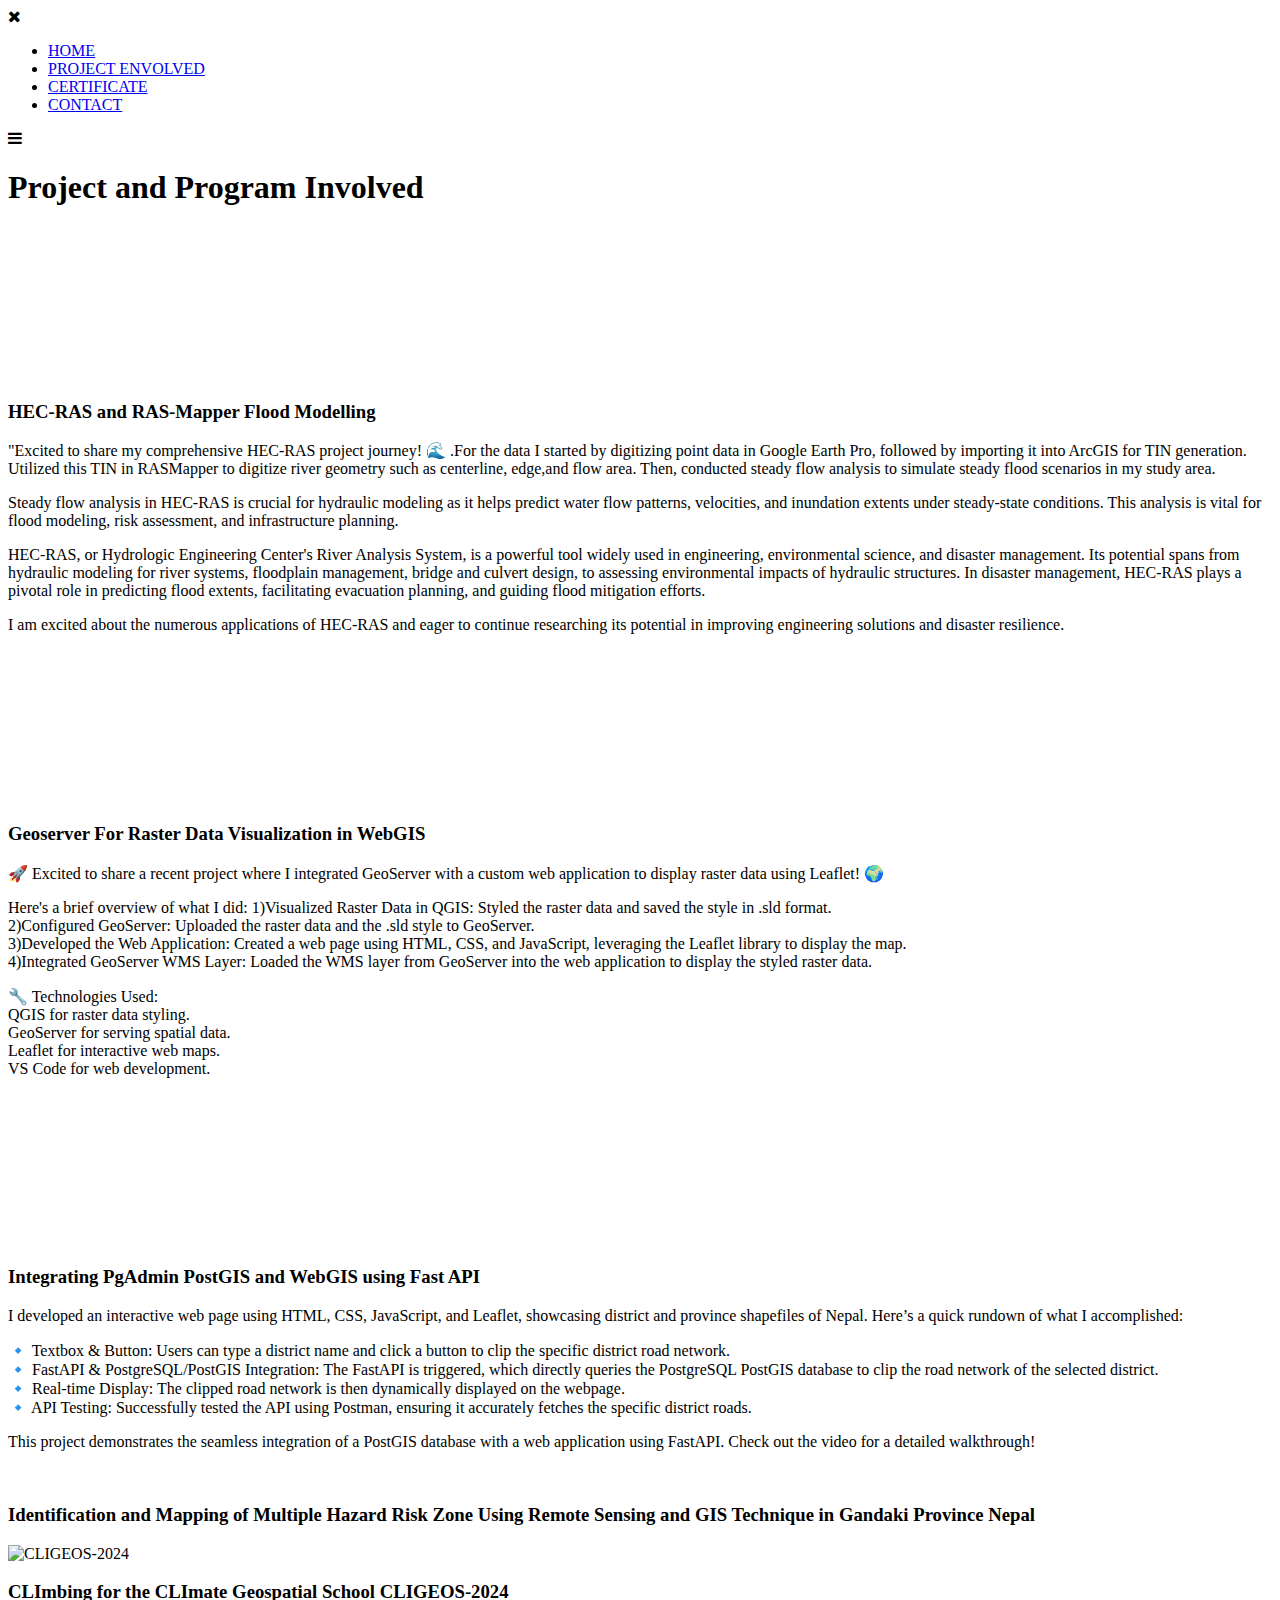
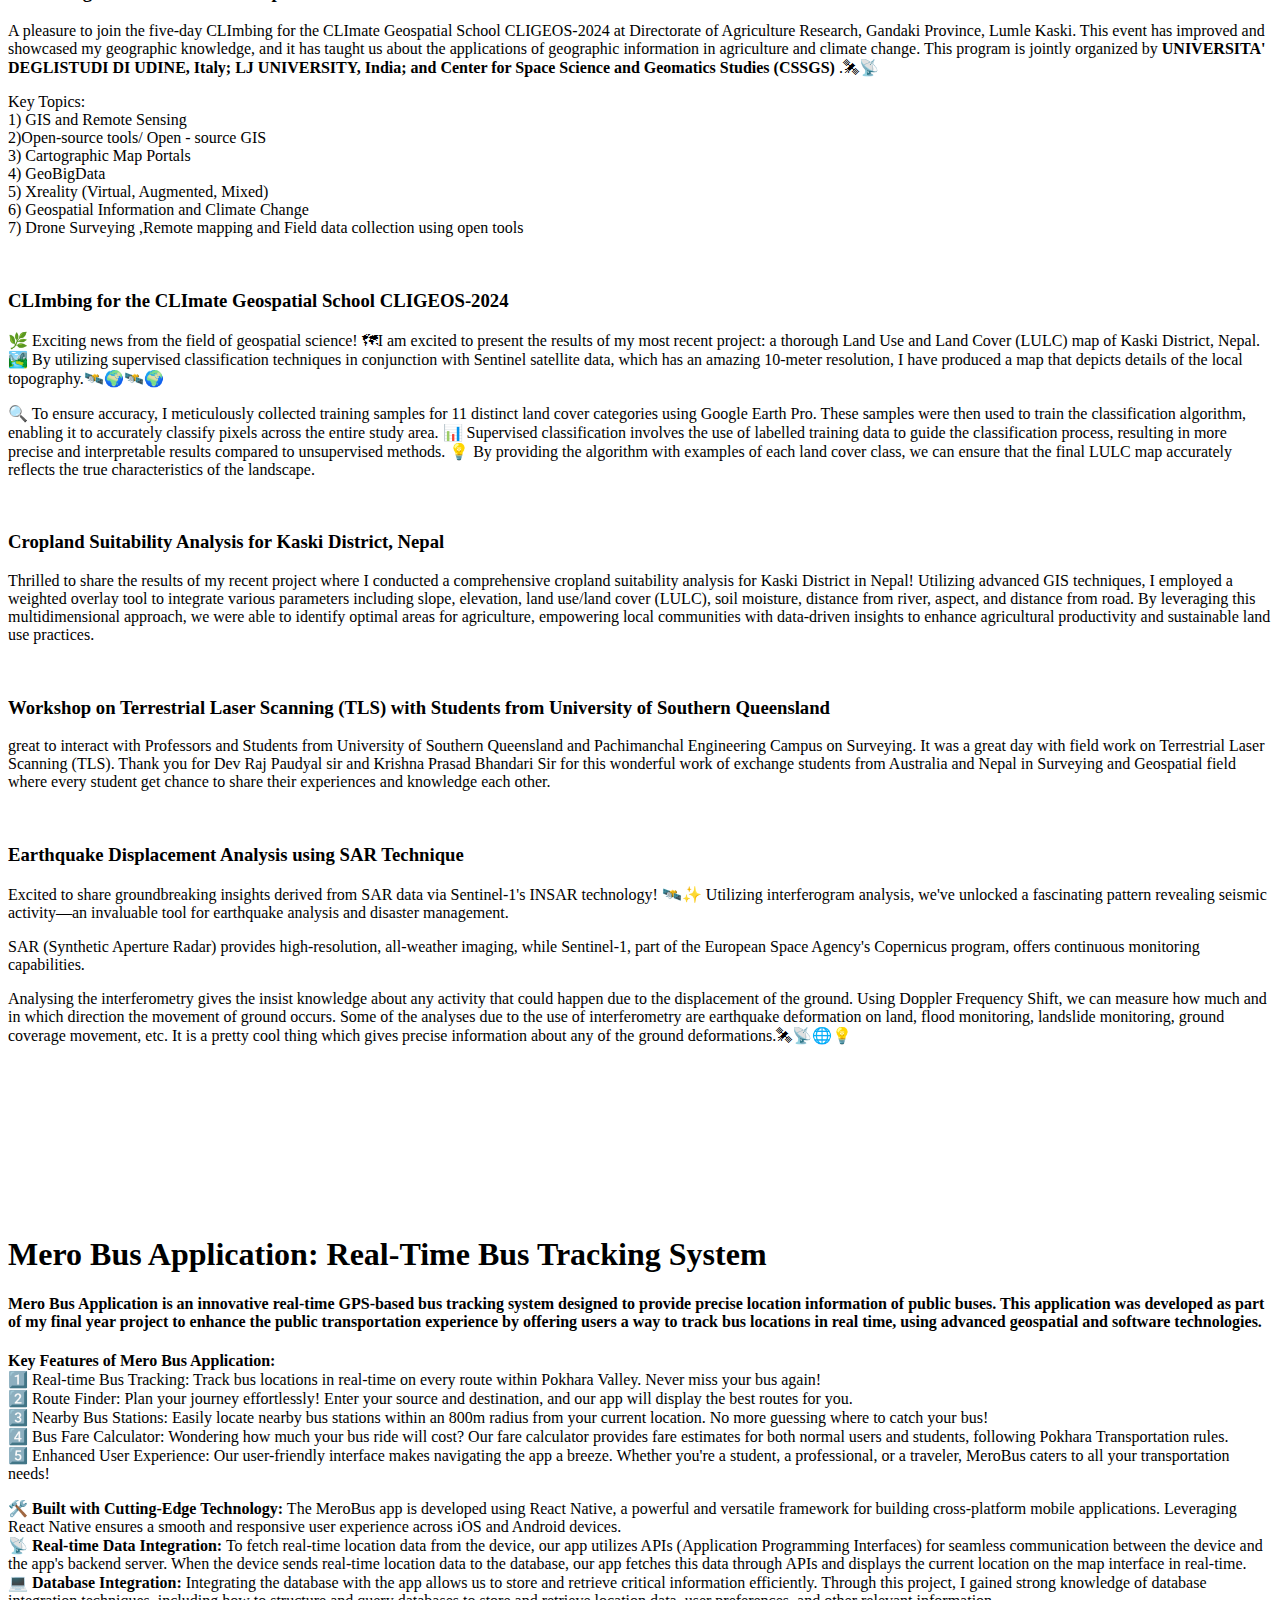
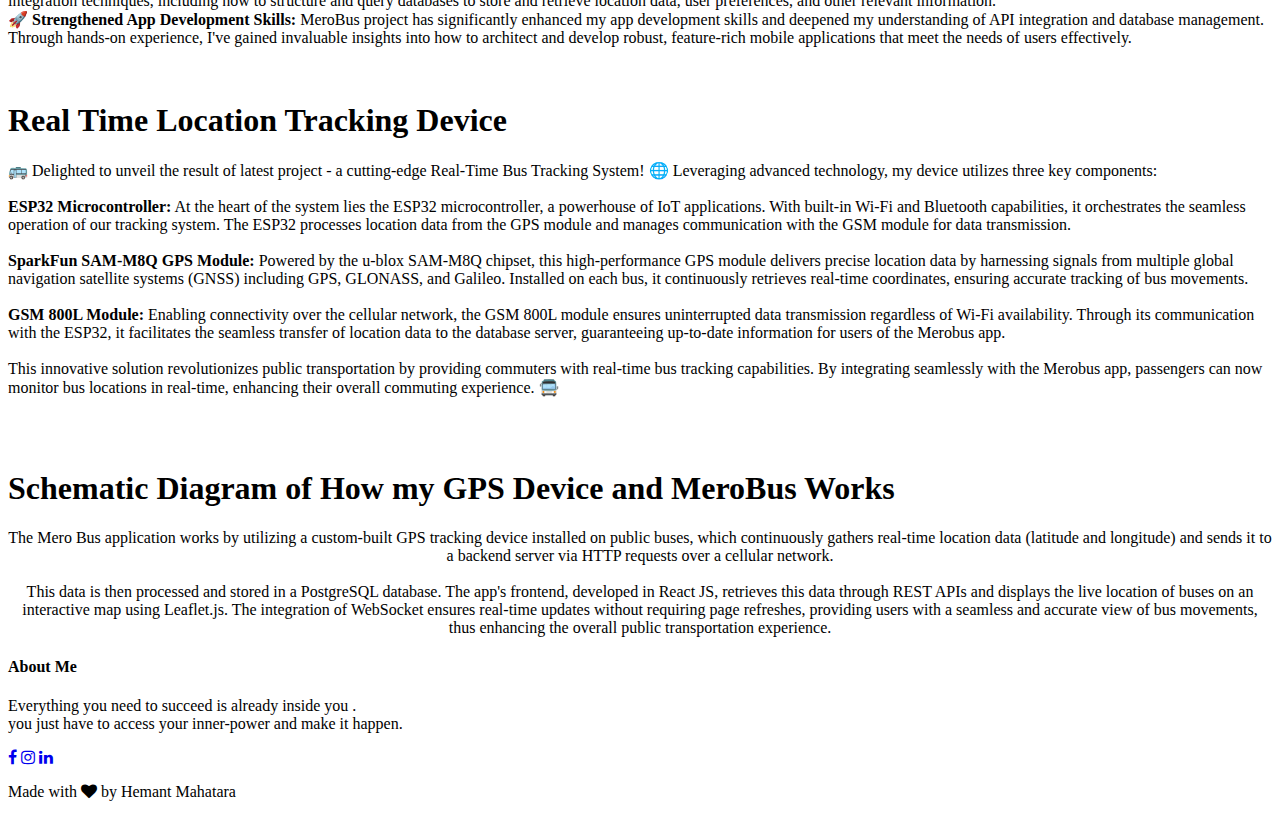
==== COURSE.html @ 4a161915 "Add files via upload" ====
<!DOCTYPE html>
<html lang="en">

<head>
    <meta charset="UTF-8">
    <meta http-equiv="X-UA-Compatible" content="IE=edge">
    <meta name="viewport" content="width=device-width, initial-scale=1.0">
    <title>courses</title>
    <link rel="stylesheet" href="style.css">
    <link rel="preconnect" href="https://fonts.googleapis.com">
    <link rel="preconnect" href="https://fonts.gstatic.com" crossorigin>
    <link
        href="https://fonts.googleapis.com/css2?family=Edu+SA+Beginner:wght@400;500;600&family=Poppins:ital,wght@0,100;0,200;0,300;0,500;0,600;1,200;1,300&display=swap"
        rel="stylesheet">

    <link rel="stylesheet" href="https://stackpath.bootstrapcdn.com/font-awesome/4.7.0/css/font-awesome.min.css">
    <link rel="stylesheet" href="https://cdn.jsdelivr.net/npm/swiper@9/swiper-bundle.min.css">
    <script src="https://cdn.jsdelivr.net/npm/swiper@9/swiper-bundle.min.js"></script>

</head>

<body>
    <section class="sub-header1">
        <nav>

            <div class="nav-links" id="navLinks">
                <i class="fa fa-times" onclick="hideMenu()"></i>
                <ul>
                    <li><a href="index.html">HOME</a></li>
                    <li><a href="COURSE.html">PROJECT ENVOLVED</a></li>
                    <li><a href="blog.html">CERTIFICATE</a></li>
                    <li><a href="content.html">CONTACT</a></li>
                </ul>
            </div>
            <i class="fa fa-bars" onclick="showMenu()"></i>
        </nav>
        <h1>Project and Program Involved</h1>

    </section>

    <!----course---->


    <section class="course">
        <div class="row">
            <div class="course-col">
                <div class="video-container">
                    <!-- <video id="videoPlayer" autoplay muted loop> -->
                    <video id="videoPlayer" autoplay muted loop>
                        <source src="./course Photo/hecras.mp4" type="video/mp4">
                        Your browser does not support the video tag.
                    </video>
                    <!-- <div class="arrows">
                        <button id="prevBtn">⬅️</button>
                        <button id="nextBtn">➡️</button>
                    </div> -->
                </div>
                <div class="card-content">
                    <h3 id="videoTitle">HEC-RAS and RAS-Mapper Flood Modelling</h3>
                    <div class="content-container">
                        <p class="content">
                        <p>
                            "Excited to share my comprehensive HEC-RAS project journey! 🌊 .For the data I started by
                            digitizing point data in Google Earth Pro, followed by importing it into ArcGIS for TIN
                            generation. Utilized this TIN in RASMapper to digitize river geometry such as centerline,
                            edge,and flow area. Then, conducted steady flow analysis to simulate steady flood scenarios
                            in my study area.
                        </p>
                        <p>
                            Steady flow analysis in HEC-RAS is crucial for hydraulic modeling as it helps predict water
                            flow patterns, velocities, and inundation extents under steady-state conditions. This
                            analysis is
                            vital for flood modeling, risk assessment, and infrastructure planning.
                        </p>
                        <p>
                            HEC-RAS, or Hydrologic Engineering Center's River Analysis System, is a powerful tool widely
                            used in engineering, environmental science, and disaster management. Its potential spans
                            from hydraulic modeling for river systems, floodplain management, bridge and culvert design,
                            to
                            assessing environmental impacts of hydraulic structures. In disaster management, HEC-RAS
                            plays a pivotal role in predicting flood extents, facilitating evacuation planning, and
                            guiding
                            flood mitigation efforts.
                        </p>
                        <p>I am excited about the numerous applications of HEC-RAS and eager to continue researching its
                            potential in improving engineering solutions and disaster resilience.</p>
                        </p>
                    </div>
                </div>
            </div>

            <div class="course-col">
                <video autoplay muted loop>
                    <source src="./course Photo/geoserver.mp4" type="video/mp4">
                    Your browser does not support the video tag.
                </video>
                <div class="card-content">
                    <h3>Geoserver For Raster Data Visualization in WebGIS</h3>
                    <div class="content-container">
                        <p class="content">
                        <p>
                            🚀 Excited to share a recent project where I integrated GeoServer with a custom web
                            application to display raster data using Leaflet! 🌍
                        </p>
                        <p>
                            Here's a brief overview of what I did:

                            1)Visualized Raster Data in QGIS: Styled the raster data and saved the style in .sld format.
                            <br>
                            2)Configured GeoServer: Uploaded the raster data and the .sld style to GeoServer. <br>
                            3)Developed the Web Application: Created a web page using HTML, CSS, and JavaScript,
                            leveraging the Leaflet library to display the map. <br>
                            4)Integrated GeoServer WMS Layer: Loaded the WMS layer from GeoServer into the web
                            application to display the styled raster data. <br>
                        </p>
                        <p>
                            🔧 Technologies Used: <br>

                            QGIS for raster data styling. <br>
                            GeoServer for serving spatial data. <br>
                            Leaflet for interactive web maps. <br>
                            VS Code for web development. <br>
                        </p>

                    </div>
                </div>
            </div>

            <div class="course-col">
                <video autoplay muted loop>
                    <source src="./course Photo/dbms.mp4" type="video/mp4">
                    Your browser does not support the video tag.
                </video>
                <div class="card-content">
                    <h3>Integrating PgAdmin PostGIS and WebGIS using Fast API</h3>
                    <div class="content-container">
                        <p class="content">
                        <p>
                            I developed an interactive web page using HTML, CSS, JavaScript, and Leaflet, showcasing
                            district and province shapefiles of Nepal. Here’s a quick rundown of what I accomplished:
                        </p>
                        <p>
                            🔹 Textbox & Button: Users can type a district name and click a button to clip the specific
                            district road network. <br>
                            🔹 FastAPI & PostgreSQL/PostGIS Integration: The FastAPI is triggered, which directly
                            queries the PostgreSQL PostGIS database to clip the road network of the selected district.
                            <br>
                            🔹 Real-time Display: The clipped road network is then dynamically displayed on the webpage.
                            <br>
                            🔹 API Testing: Successfully tested the API using Postman, ensuring it accurately fetches
                            the specific district roads. <br>
                        </p>
                        <p>This project demonstrates the seamless integration of a PostGIS database with a web
                            application using FastAPI. Check out the video for a detailed walkthrough!
                        </p>

                    </div>
                </div>
            </div>

            <div class="course-col">
                <img src="./course Photo/floodprediction.png" alt="">
                <div class="card-content">
                    <h3>Identification and Mapping of Multiple Hazard Risk Zone
                        Using Remote Sensing and GIS Technique
                        in Gandaki Province Nepal</h3>

                </div>
            </div>

            <div class="course-col">
                <div class="image-slider">
                    <img id="image" src="./course Photo/cligeos.jpg" alt="CLIGEOS-2024">
                </div>
                <div class="card-content">
                    <h3>CLImbing for the CLImate Geospatial School CLIGEOS-2024</h3>
                    <div class="content-container">
                        <p class="content">

                        <p>
                            A pleasure to join the five-day CLImbing for the CLImate Geospatial School CLIGEOS-2024 at
                            Directorate of Agriculture Research, Gandaki Province, Lumle Kaski. This event has improved
                            and showcased my geographic knowledge, and it has taught us about the applications of
                            geographic information in agriculture and climate change. This program is jointly organized
                            by <b>UNIVERSITA' DEGLISTUDI DI UDINE, Italy; LJ UNIVERSITY, India; and Center for Space
                                Science and Geomatics Studies (CSSGS)</b> .🛰📡
                        </p>
                        <p>
                            Key Topics: <br>
                            1) GIS and Remote Sensing <br>
                            2)Open-source tools/ Open - source GIS <br>
                            3) Cartographic Map Portals <br>
                            4) GeoBigData <br>
                            5) Xreality (Virtual, Augmented, Mixed) <br>
                            6) Geospatial Information and Climate Change <br>
                            7) Drone Surveying ,Remote mapping and Field data collection using open tools <br>
                        </p>

                    </div>
                </div>
            </div>

            <div class="course-col">
                <img src="./course Photo/LULCFINAL.jpg" alt="">
                <div class="card-content">
                    <h3>CLImbing for the CLImate Geospatial School CLIGEOS-2024</h3>
                    <div class="content-container">
                        <p class="content">

                        <p>
                            🌿 Exciting news from the field of geospatial science! 🗺I am excited to present the results
                            of my most recent project: a thorough Land Use and Land Cover (LULC) map of Kaski District,
                            Nepal. 🏞️ By utilizing supervised classification techniques in conjunction with Sentinel
                            satellite data, which has an amazing 10-meter resolution, I have produced a map that depicts
                            details of the local topography.🛰️🌍🛰️🌍
                        </p>
                        <p>
                            🔍 To ensure accuracy, I meticulously collected training samples for 11 distinct land cover
                            categories using Google Earth Pro. These samples were then used to train the classification
                            algorithm, enabling it to accurately classify pixels across the entire study area. 📊
                            Supervised classification involves the use of labelled training data to guide the
                            classification process, resulting in more precise and interpretable results compared to
                            unsupervised methods. 💡 By providing the algorithm with examples of each land cover class,
                            we can ensure that the final LULC map accurately reflects the true characteristics of the
                            landscape.
                        </p>

                    </div>
                </div>
            </div>

            <div class="course-col">
                <img src="./course Photo/SuitablityAnalysis.jpg" alt="">
                <div class="card-content">
                    <h3>Cropland Suitability Analysis for Kaski District, Nepal</h3>
                    <div class="content-container">
                        <p class="content">

                        <p>Thrilled to share the results of my recent project where I conducted a comprehensive cropland
                            suitability analysis for Kaski District in Nepal! Utilizing advanced GIS techniques, I
                            employed a weighted overlay tool to integrate various parameters including slope, elevation,
                            land use/land cover (LULC), soil moisture, distance from river, aspect, and distance from
                            road.

                            By leveraging this multidimensional approach, we were able to identify optimal areas for
                            agriculture, empowering local communities with data-driven insights to enhance agricultural
                            productivity and sustainable land use practices.
                        </p>

                    </div>
                </div>
            </div>
            <div class="course-col">
                <img src="./course Photo/lidar scanning.jpg" alt="">
                <div class="card-content">
                    <h3>Workshop on Terrestrial Laser Scanning (TLS) with Students from University of Southern
                        Queensland</h3>
                    <div class="content-container">
                        <p class="content">

                        <p>great to interact with Professors and Students from University of Southern Queensland and
                            Pachimanchal Engineering Campus on Surveying. It was a great day with field work on
                            Terrestrial Laser Scanning (TLS). Thank you for Dev Raj Paudyal sir and Krishna Prasad
                            Bhandari Sir for this wonderful work of exchange students from Australia and Nepal in
                            Surveying and Geospatial field where every student get chance to share their experiences and
                            knowledge each other.
                        </p>

                    </div>
                </div>
            </div>

            <div class="course-col">
                <img src="./course Photo/SAR.jpg" alt="">
                <div class="card-content">
                    <h3>Earthquake Displacement Analysis using SAR Technique</h3>
                    <div class="content-container">
                        <p class="content">

                        <p>Excited to share groundbreaking insights derived from SAR data via Sentinel-1's INSAR
                            technology! 🛰️✨ Utilizing interferogram analysis, we've unlocked a fascinating pattern
                            revealing seismic activity—an invaluable tool for earthquake analysis and disaster
                            management.
                        </p>
                        <p>
                            SAR (Synthetic Aperture Radar) provides high-resolution, all-weather imaging, while
                            Sentinel-1, part of the European Space Agency's Copernicus program, offers continuous
                            monitoring capabilities.
                        </p>
                        <p>Analysing the interferometry gives the insist knowledge about any activity that could happen
                            due to the displacement of the ground. Using Doppler Frequency Shift, we can measure how
                            much and in which direction the movement of ground occurs. Some of the analyses due to the
                            use of interferometry are earthquake deformation on land, flood monitoring, landslide
                            monitoring, ground coverage movement, etc. It is a pretty cool thing which gives precise
                            information about any of the ground deformations.🛰📡🌐💡</p>

                    </div>
                </div>
            </div>

        </div>
    </section>
    <!-- mero bus application -->
    <section class="container">
        <div class="video-section">
            <div class="video" style="align-items: center;justify-content: center;">
                <video autoplay muted loop style="width: 70%; height: auto;">
                    <source src="./course Photo/merobusapp.mp4" type="video/mp4">
                    Your browser does not support the video tag.
                </video>
                <div class="videotitle">
                </div>
            </div>
        </div>
        <div class="description-section">
            <h1>Mero Bus Application: Real-Time Bus Tracking System</h1>
            <h4>Mero Bus Application is an innovative real-time GPS-based bus tracking system designed to provide
                precise location information of public buses. This application was developed as part of my final year
                project to enhance the public transportation experience by offering users a way to track bus locations
                in real time, using advanced geospatial and software technologies.</h4>

            <p> <b>Key Features of Mero Bus Application:</b> <br>
                1️⃣ Real-time Bus Tracking: Track bus locations in real-time on every route within Pokhara Valley. Never
                miss your bus again! <br>

                2️⃣ Route Finder: Plan your journey effortlessly! Enter your source and destination, and our app will
                display the best routes for you. <br>

                3️⃣ Nearby Bus Stations: Easily locate nearby bus stations within an 800m radius from your current
                location. No more guessing where to catch your bus! <br>

                4️⃣ Bus Fare Calculator: Wondering how much your bus ride will cost? Our fare calculator provides fare
                estimates for both normal users and students, following Pokhara Transportation rules. <br>

                5️⃣ Enhanced User Experience: Our user-friendly interface makes navigating the app a breeze. Whether
                you're a student, a professional, or a traveler, MeroBus caters to all your transportation needs! <br>
            </p>

            <p>
                <b>🛠️ Built with Cutting-Edge Technology:</b>
                The MeroBus app is developed using React Native, a powerful and versatile framework for building
                cross-platform mobile applications. Leveraging React Native ensures a smooth and responsive user
                experience across iOS and Android devices. <br>

                <b>📡 Real-time Data Integration:</b>
                To fetch real-time location data from the device, our app utilizes APIs (Application Programming
                Interfaces) for seamless communication between the device and the app's backend server. When the device
                sends real-time location data to the database, our app fetches this data through APIs and displays the
                current location on the map interface in real-time. <br>

                <b>💻 Database Integration:</b>
                Integrating the database with the app allows us to store and retrieve critical information efficiently.
                Through this project, I gained strong knowledge of database integration techniques, including how to
                structure and query databases to store and retrieve location data, user preferences, and other relevant
                information. <br>

                <b>🚀 Strengthened App Development Skills:</b>
                MeroBus project has significantly enhanced my app development skills and deepened my understanding of
                API integration and database management. Through hands-on experience, I've gained invaluable insights
                into how to architect and develop robust, feature-rich mobile applications that meet the needs of users
                effectively. <br>
            </p>
        </div>
    </section>
    <section>
        <p></p>
        <b></b>
        <p></p>
    </section>
    <!-- gps tracker application -->
    <section class="container">
        <div class="video-section">
            <div class="video" style="align-items: center;justify-content: center;">
                <img src="./course Photo/gpsdevide.jpg" alt="" style="width: 100%; height: auto; border-radius: 15px;">
                <div class="videotitle">
                </div>
            </div>
        </div>
        <div class="description-section">
            <h1>Real Time Location Tracking Device</h1>
            <p>
                🚌 Delighted to unveil the result of latest project - a cutting-edge Real-Time Bus Tracking System!
                🌐 Leveraging advanced technology, my device utilizes three key components: <br>
                <br>

                <b>ESP32 Microcontroller:</b> At the heart of the system lies the ESP32 microcontroller, a powerhouse of
                IoT
                applications. With built-in Wi-Fi and Bluetooth capabilities, it orchestrates the seamless operation of
                our
                tracking system. The ESP32 processes location data from the GPS module and manages communication with
                the
                GSM module for data transmission. <br> <br>

                <b>SparkFun SAM-M8Q GPS Module:</b> Powered by the u-blox SAM-M8Q chipset, this high-performance GPS
                module
                delivers precise location data by harnessing signals from multiple global navigation satellite systems
                (GNSS) including GPS, GLONASS, and Galileo. Installed on each bus, it continuously retrieves real-time
                coordinates, ensuring accurate tracking of bus movements. <br> <br>

                <b>GSM 800L Module:</b> Enabling connectivity over the cellular network, the GSM 800L module ensures
                uninterrupted
                data transmission regardless of Wi-Fi availability. Through its communication with the ESP32, it
                facilitates
                the seamless transfer of location data to the database server, guaranteeing up-to-date information for
                users
                of the Merobus app. <br> <br>


                This innovative solution revolutionizes public transportation by providing commuters with real-time bus
                tracking capabilities. By integrating seamlessly with the Merobus app, passengers can now monitor bus
                locations in real-time, enhancing their overall commuting experience. 🚍 <br> <br>
            </p>

            </p>
        </div>
    </section>
    <!-- mero bus working procedure -->
    <section>
        <p></p>
        <b></b>
        <p></p>
    </section>
    <section class="container">
        <div class="video-section">
            <div class="video" style="align-items: center;justify-content: center;">
                <img src="./course Photo/MeroBus.png" alt="" style="width: 100%; height: auto; border-radius: 15px;">
                <div class="videotitle">
                </div>
            </div>
        </div>
        <div class="description-section">
            <h1>Schematic Diagram of How my GPS Device and MeroBus Works</h1>
            <p style="text-align: center;">
                The Mero Bus application works by utilizing a custom-built GPS tracking device installed on public
                buses, which continuously gathers real-time location data (latitude and longitude) and sends it to a
                backend server via HTTP requests over a cellular network. <br> <br>
                This data is then processed and stored in a
                PostgreSQL database. The app's frontend, developed in React JS, retrieves this data through REST APIs
                and displays the live location of buses on an interactive map using Leaflet.js. The integration of
                WebSocket ensures real-time updates without requiring page refreshes, providing users with a seamless
                and accurate view of bus movements, thus enhancing the overall public transportation experience.
            </p>

            </p>
        </div>
    </section>
    <!---facilities-->
    <!-- <section class="facilities">
        <h1>Sectors We Work</h1>
        <p>All types of engineering and land administration related services</p>
        <div class="row">
            <div class="facilities-col">
                <img src="dgps.jpg">
                <h3>Land Surveying</h3>
               
            </div>
            <div class="facilities-col1">
                <img src="classificaton.jpg">
                <h3>GIS,Remote Sensing</h3>
               
            </div>
            <div class="facilities-col">
                <img src="website.jpg">
                <h3>WEB mapping</h3>
                
            </div>
        </div>

    </section> -->

    <!-----Footer---->
    <section class="footer">
        <h4>About Me</h4>
        <p>Everything you need to succeed is already inside you .<br> you just have to access your inner-power and make
            it happen.</p>
            <div class="icons">
                <a href="https://www.facebook.com/hemanta.honeystar.1" target="_blank"><i class="fa fa-facebook"></i></a>
                <a href="https://www.instagram.com/mahatara.hemant/" target="_blank"><i class="fa fa-instagram"></i></a>
                <a href="https://www.linkedin.com/in/hemant-mahatara-80b2462b9/" target="_blank"><i class="fa fa-linkedin"></i></a>
            </div>
            
        <p>Made with <i class="fa fa-heart"></i> by Hemant Mahatara</p>
    </section>

    <!---JavaScript for Toggle menu---->
    <script>

        var navLinks = document.getElementById("navLinks");
        function showMenu() {
            navLinks.style.right = "0";
        }
        function hideMenu() {
            navLinks.style.right = "-200px";
        }

        const contentContainer = document.querySelector('.content-container');

        contentContainer.addEventListener('wheel', function (event) {
            event.preventDefault();
            contentContainer.scrollBy({
                top: event.deltaY,
                behavior: 'smooth'
            });
        });


        // Array of videos, titles, and descriptions
        const videos = [
            {
                src: "./course Photo/hecras.mp4",
                title: "HEC-RAS and RAS-Mapper Flood Modelling",
                description: "Excited to share my comprehensive HEC-RAS project journey! 🌊 .For the data I started by digitizing point data in Google Earth Pro..."
            },
            {
                src: "./course Photo/geoserver.mp4",
                title: "Geoserver For Raster Data Visualization in WebGIS",
                description: "🚀 Excited to share a recent project where I integrated GeoServer with a custom web application to display raster data using Leaflet!"
            },
            {
                src: "./course Photo/dbms.mp4",
                title: "Integrating PgAdmin PostGIS and WebGIS using Fast API",
                description: "I developed an interactive web page using HTML, CSS, JavaScript, and Leaflet, showcasing district and province shapefiles of Nepal..."
            }
        ];

        // Initialize current video index
        let currentVideoIndex = 0;

        // Get video element and other DOM elements
        const videoPlayer = document.getElementById("videoPlayer");
        const videoTitle = document.getElementById("videoTitle");
        const videoDescription = document.getElementById("videoDescription");

        // Function to update video source
        function updateVideo(index) {
            videoPlayer.src = videos[index].src;
            videoTitle.textContent = videos[index].title;
            videoDescription.textContent = videos[index].description;
            videoPlayer.load(); // Reload video with new source
            videoPlayer.play(); // Autoplay the new video
        }

        // Event listeners for next and previous buttons
        document.getElementById("nextBtn").addEventListener("click", () => {
            currentVideoIndex = (currentVideoIndex + 1) % videos.length; // Loop to the start if at the end
            updateVideo(currentVideoIndex);
        });

        document.getElementById("prevBtn").addEventListener("click", () => {
            currentVideoIndex = (currentVideoIndex - 1 + videos.length) % videos.length; // Loop to the end if at the start
            updateVideo(currentVideoIndex);
        });

        // Initialize with the first video
        updateVideo(currentVideoIndex);
    </script>
</body>

</html>
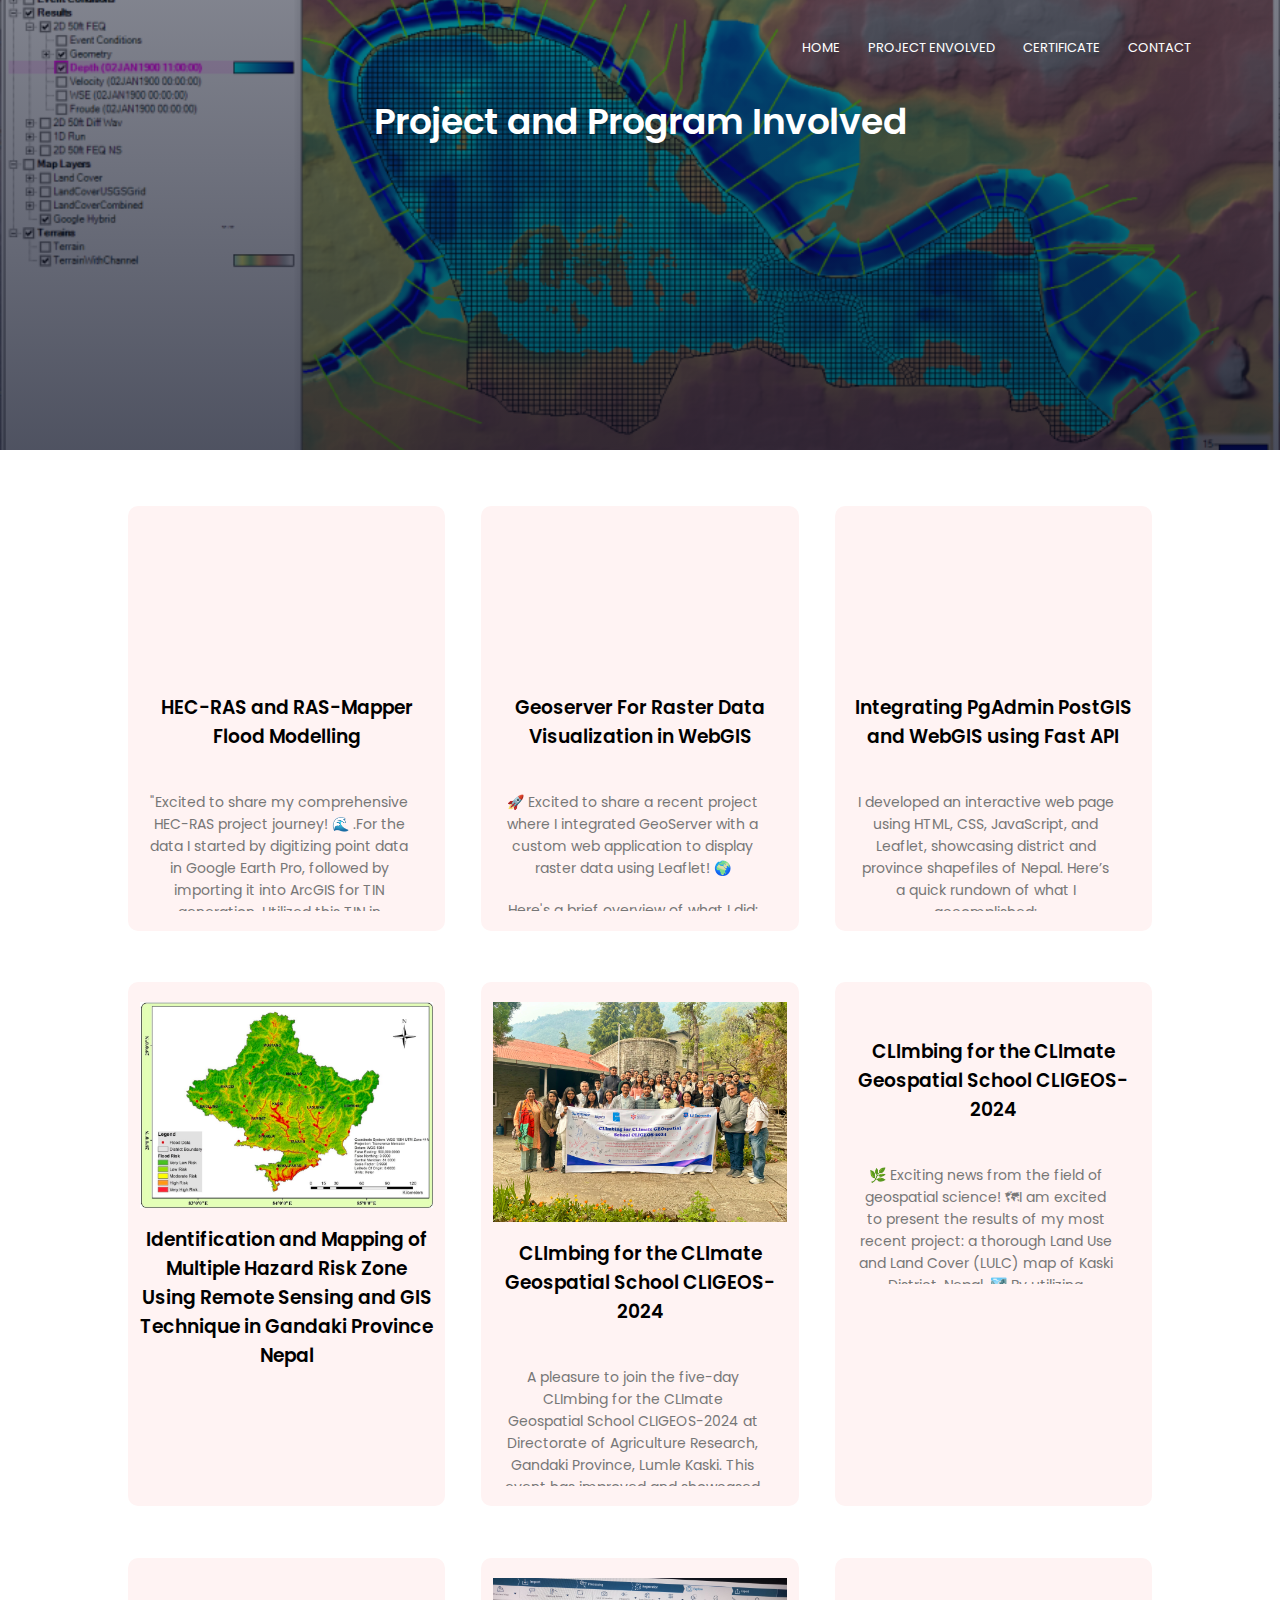
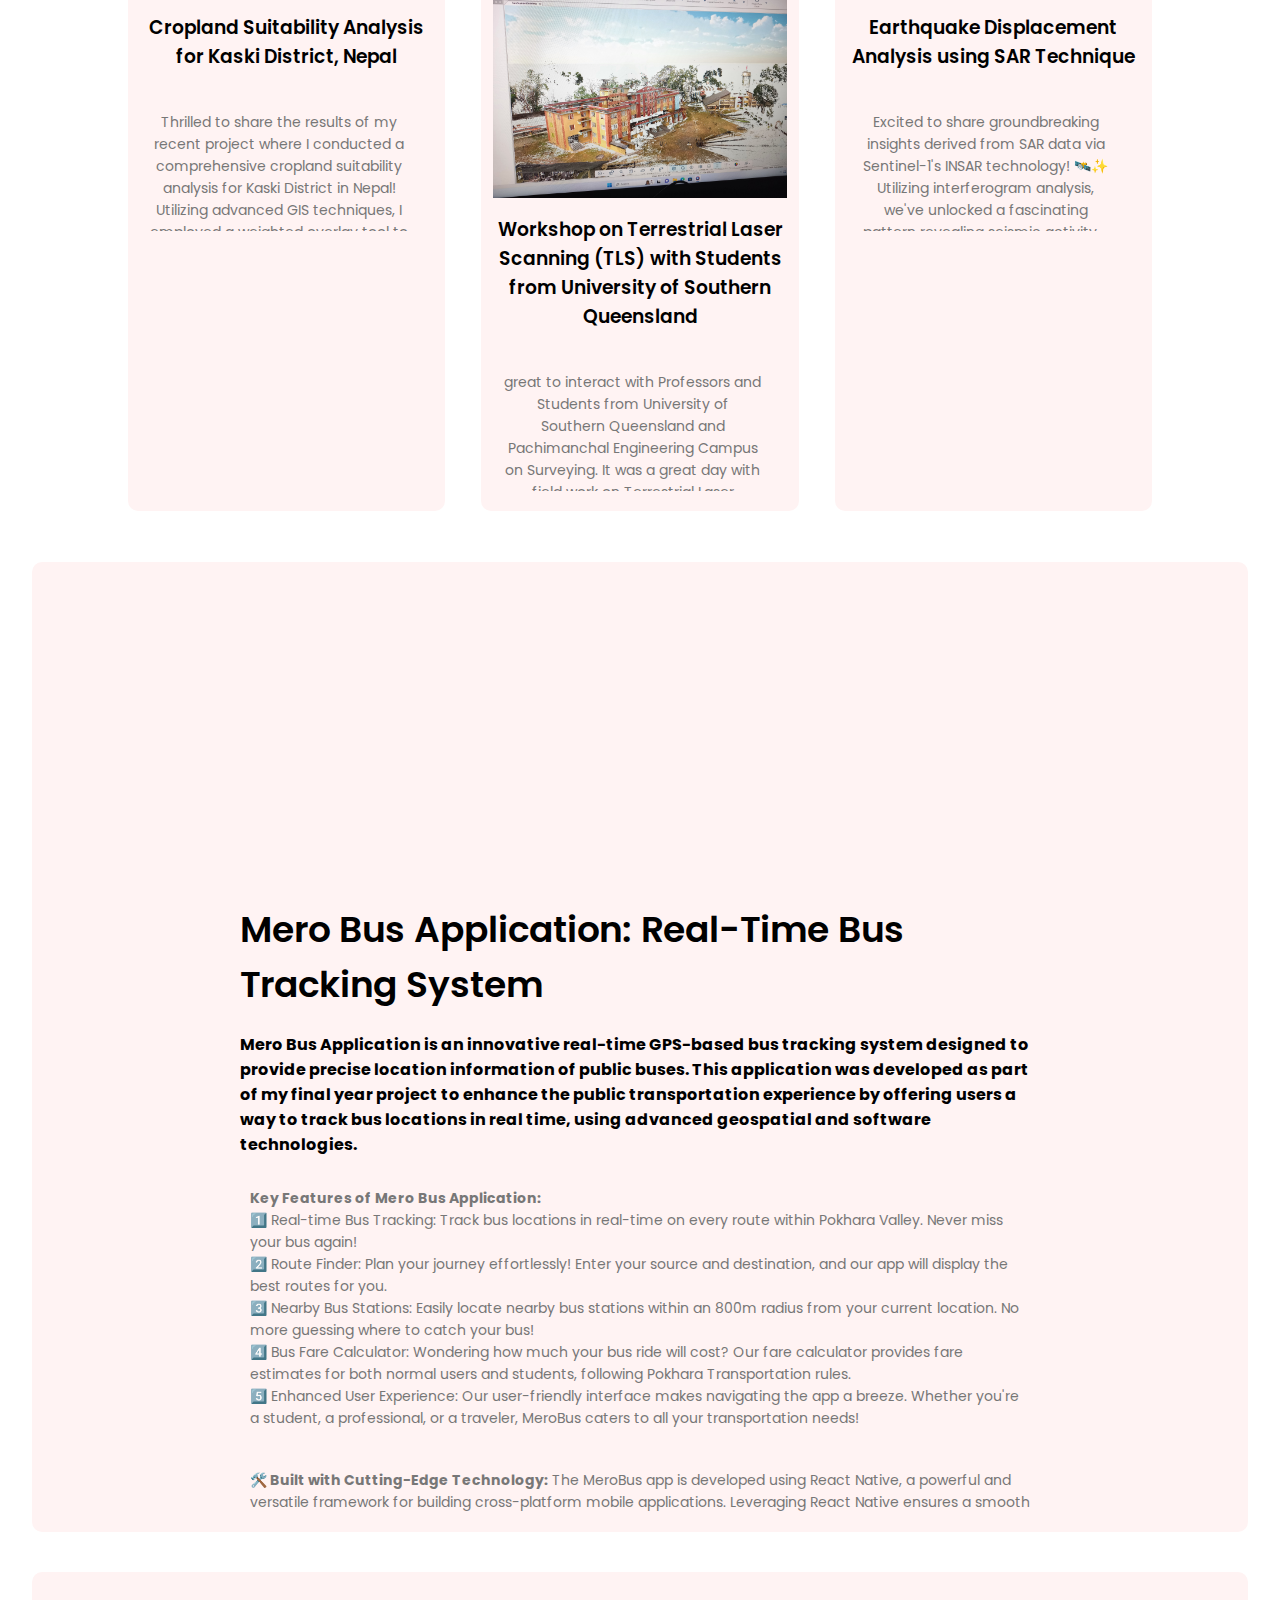
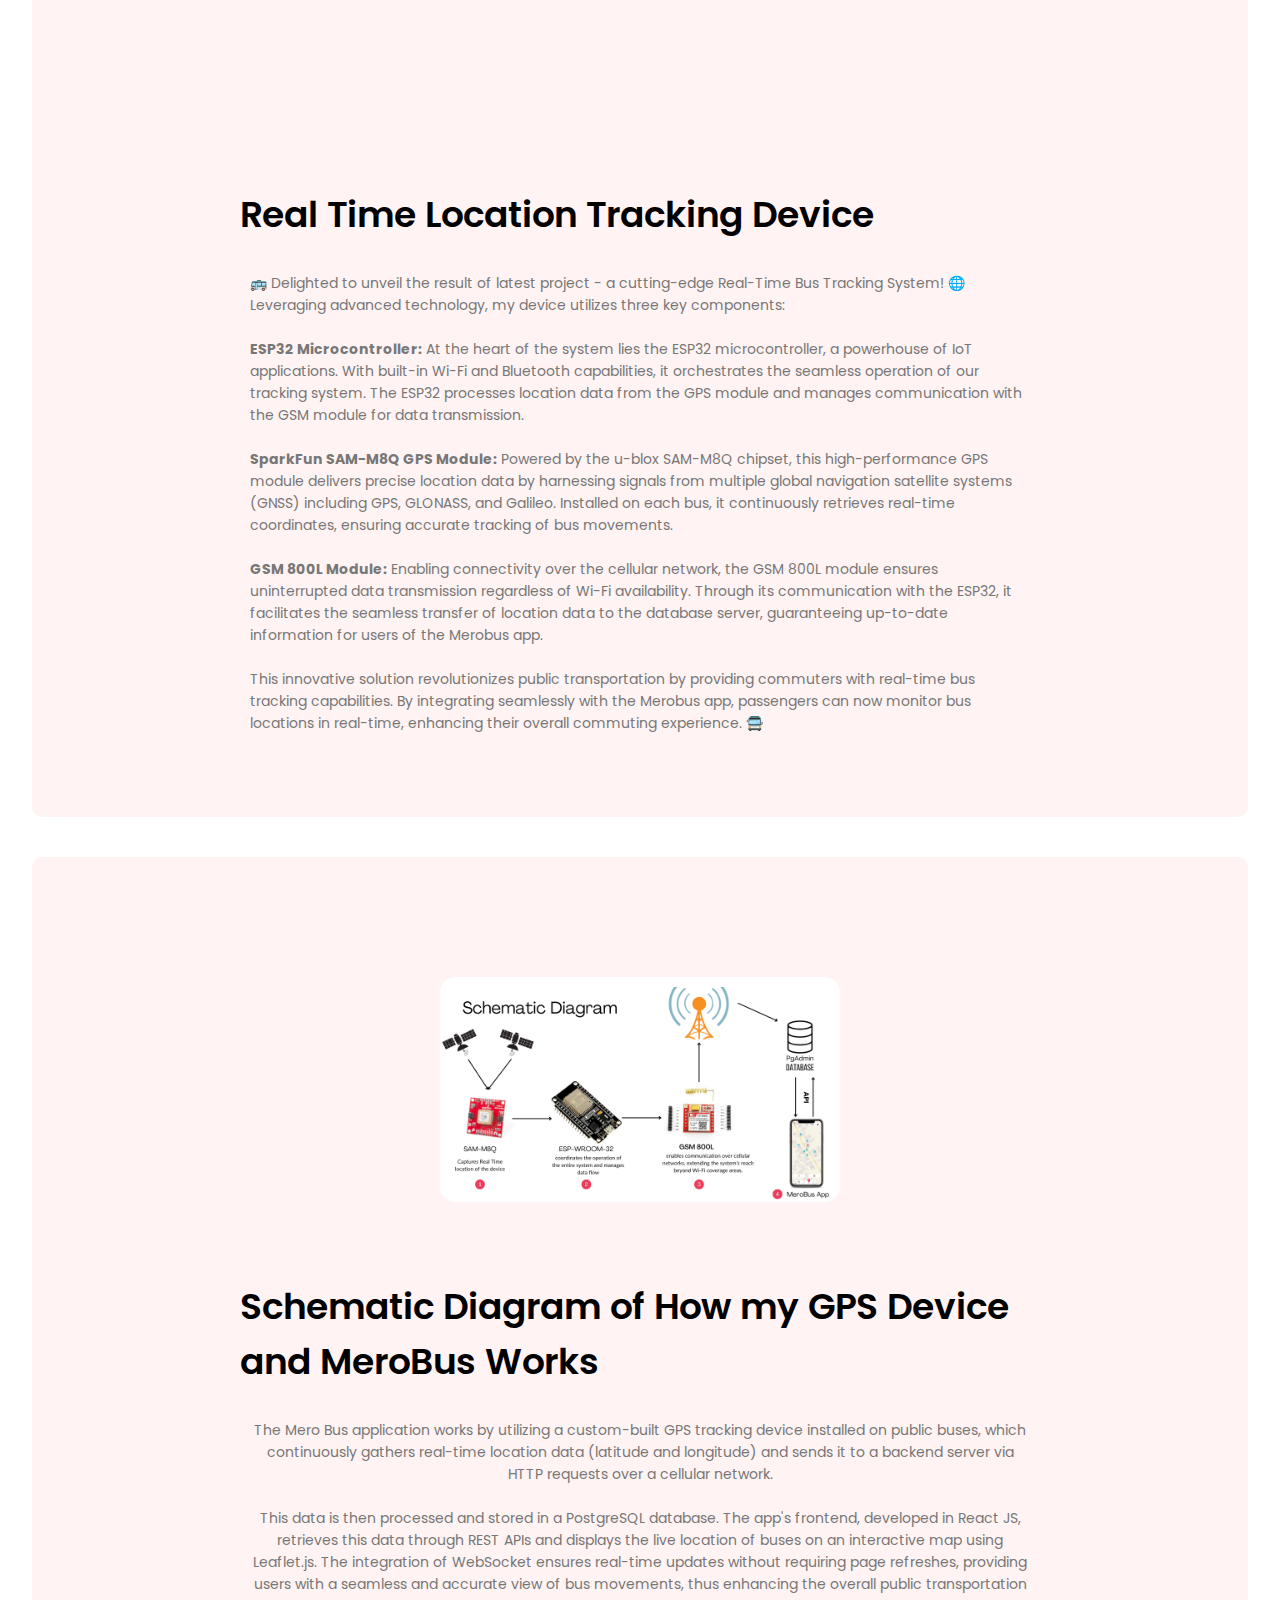
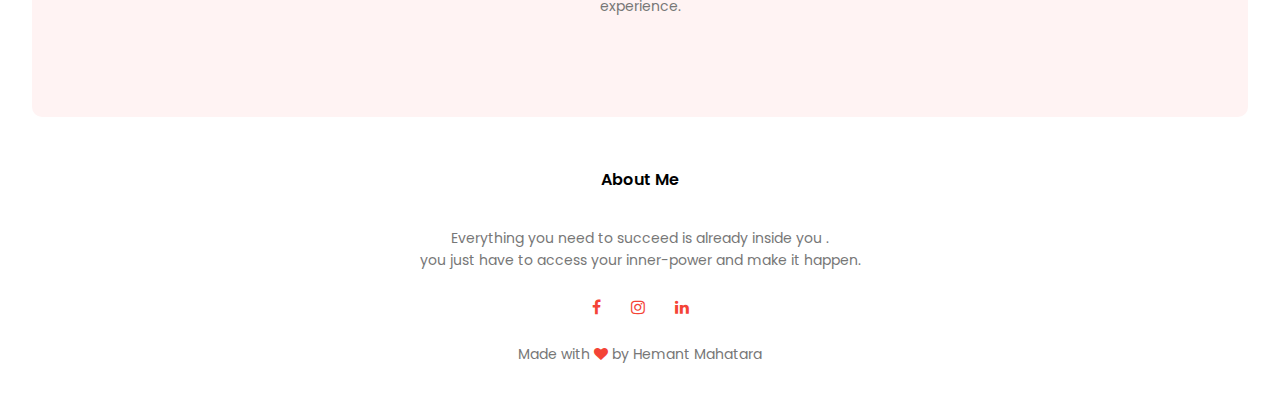
==== commit 6fc8a9e4: "Update COURSE.html" ====
--- a/COURSE.html
+++ b/COURSE.html
@@ -305,7 +305,7 @@
         <div class="video-section">
             <div class="video" style="align-items: center;justify-content: center;">
                 <video autoplay muted loop style="width: 70%; height: auto;">
-                    <source src="./course Photo/merobusapp.mp4" type="video/mp4">
+                    <source src="https://drive.google.com/file/d/1RBiWACJ1xmDLyv12h5djf5BqgT5b8vpG/view?usp=sharing" type="video/mp4">
                     Your browser does not support the video tag.
                 </video>
                 <div class="videotitle">
@@ -556,4 +556,4 @@
     </script>
 </body>
 
-</html>+</html>
--- a/style.css
+++ b/style.css
@@ -0,0 +1,1036 @@
+* {
+    margin: 0;
+    padding: 0;
+    font-family: 'Edu SA Beginner', cursive;
+    font-family: 'Poppins', sans-serif;
+}
+
+
+.header {
+    width: 100%;
+    height: 100vh;
+    background-image: linear-gradient(rgba(0, 0, 0, 0.45), rgba(0, 0, 0, 0.75)), url(image.jpg);
+    background-size: cover;
+    background-position: center;
+    position: relative;
+}
+
+nav {
+    display: flex;
+    padding: 2% 6%;
+    justify-content: space-between;
+    align-items: center;
+}
+
+nav img {
+    width: 200px;
+
+}
+
+.nav-links {
+    flex: 1;
+    text-align: right;
+}
+
+.nav-links ul li {
+    list-style: none;
+    display: inline-block;
+    padding: 8px 12px;
+    position: relative;
+}
+
+.nav-links ul li a {
+    color: white;
+    text-decoration: none;
+    font-size: 13px;
+}
+
+.nav-links ul li::after {
+    content: '';
+    width: 0%;
+    height: 2px;
+    background: #f44336;
+    display: block;
+    margin: auto;
+    transition: 0.5s;
+}
+
+.nav-links ul li:hover::after {
+    width: 100%;
+
+}
+
+.text-box {
+    width: 90%;
+    color: #fff;
+    position: absolute;
+    top: 50%;
+    left: 50%;
+    transform: translate(-50%, -50%);
+    text-align: center;
+}
+
+.text-box h1 {
+    font-size: 62px;
+}
+
+.text-box p {
+    margin: 10px 0 40px;
+    font-size: 14px;
+    color: white;
+}
+
+.profile-photo {
+    width: 150px;
+    /* Adjust the size as needed */
+    height: 150px;
+    /* Ensure the height is equal to the width to make it circular */
+    border-radius: 50%;
+    /* This creates the round border */
+    object-fit: cover;
+    /* Ensures the image covers the area, maintaining aspect ratio */
+    margin-top: 20px;
+    /* Adds some space between the image and the h1 text */
+}
+
+.hero-btn {
+    display: inline-block;
+    text-decoration: none;
+    color: #fff;
+    border: 1px solid #fff;
+    padding: 12px 34px;
+    font-size: 13px;
+    background: transparent;
+    position: relative;
+    cursor: pointer;
+}
+
+.hero-btn:hover {
+    border: 1px solid #f44336;
+    background: #f44336;
+    transition: 1s;
+}
+
+nav .fa {
+    display: none;
+}
+
+@media(max-width:700px) {
+    .text-box h1 {
+        font-size: 20px;
+    }
+
+    .nav-links ul li {
+        display: block;
+    }
+
+    .nav-links {
+        position: fixed;
+        background: #f44336;
+        height: 100vh;
+        width: 200px;
+        top: 0;
+        right: -200px;
+        text-align: left;
+        z-index: 2;
+        transition: 1s;
+    }
+
+    nav .fa {
+        display: block;
+        color: #fff;
+        margin: 10px;
+        font-size: 22px;
+        cursor: pointer;
+    }
+
+    .nav-links ul {
+        padding: 30px;
+    }
+
+}
+
+.timeline {
+    width: 90%;
+    margin: auto;
+    position: relative;
+    /* max-width: 1200px; */
+    margin: 100px auto;
+    /* text-align: center; */
+    padding-top: 100px;
+    background-color: #2e364a;
+    margin-top: 20px;
+}
+
+.container1 {
+    padding: 10px 50px;
+    position: relative;
+    width: 40%;
+    animation: movedown 1s linear forwards;
+    opacity: 0;
+}
+
+@keyframes movedown {
+    0% {
+        opacity: 1;
+        transform: translateY(-30px);
+    }
+
+    100% {
+        opacity: 1;
+        transform: translateY(0px);
+    }
+}
+
+.container1:nth-child(1) {
+    animation-delay: 0s;
+}
+
+.container1:nth-child(2) {
+    animation-delay: 1s;
+}
+
+.container1:nth-child(3) {
+    animation-delay: 2s;
+}
+
+.container1:nth-child(4) {
+    animation-delay: 3s;
+}
+
+.container1:nth-child(5) {
+    animation-delay: 4s;
+}
+
+
+.text-box1 {
+    padding: 30px 30px;
+    background: #fff;
+    position: relative;
+    border-radius: 6px;
+    font-size: 15px;
+}
+
+.left-container {
+    left: 0;
+}
+
+.right-container {
+    left: 50%;
+}
+
+.timeline::after {
+    content: '';
+    position: absolute;
+    width: 5px;
+    height: 100%;
+    background: #fff;
+    top: 0;
+    left: 50%;
+    /* margin-left: -2px; */
+    z-index: 30;
+    animation: moveline 6s linear forwards;
+}
+
+@keyframes moveline {
+    0% {
+        height: 0;
+    }
+
+    100% {
+        height: 100%;
+    }
+}
+
+.text-box1 h2 {
+    font-weight: 600;
+}
+
+.text-box1 small {
+    display: inline-block;
+    margin-bottom: 15px;
+}
+
+.left-container-arrow {
+    height: 0;
+    width: 0;
+    position: absolute;
+    top: 28px;
+    z-index: 30;
+    border-top: 15px solid transparent;
+    border-bottom: 15px solid transparent;
+    border-left: 15px solid #fff;
+    right: -15px;
+}
+
+.right-container-arrow {
+    height: 0;
+    width: 0;
+    position: absolute;
+    top: 28px;
+    z-index: 30;
+    border-top: 15px solid transparent;
+    border-bottom: 15px solid transparent;
+    border-right: 15px solid #fff;
+    left: -15px;
+}
+
+@media screen and (max-width: 600px) {
+    .timeline {
+        margin: 50px auto;
+    }
+
+    .timeline::after {
+        left: 31px;
+    }
+
+    .container1 {
+        width: 80%;
+        padding-left: 80px;
+        padding-right: 25px;
+    }
+
+    .text-box1 {
+        font-size: 13px;
+        width: 80%;
+    }
+
+    .text-box1 small {
+        margin-bottom: 10px;
+
+    }
+
+    .right-container {
+        left: 0;
+    }
+
+    .left-container-arrow,
+    .right-container-arrow {
+        border-right: 15px solid #fff;
+        border-left: 0;
+        left: -15px;
+    }
+}
+
+
+/* experiences */
+.exp {
+    display: flex;
+    align-items: start;
+    justify-content: center;
+    width: 90%;
+    margin: 0% 5%;
+}
+
+.title1 {
+    display: flex;
+    align-items: center;
+    justify-content: center;
+    background-color: #f44336;
+}
+
+.col1 {
+    width: 80%;
+    display: flex;
+    align-items: center;
+    justify-content: center;
+}
+
+.col1 .contents1 {
+    padding: 0px 30px;
+    border-left: 2px solid #bababa;
+}
+
+.col1 .contents1 .box1 {
+    position: relative;
+    padding: 20px;
+    border: 1px solid #eaeaea;
+    background-color: #ffffff;
+    cursor: pointer;
+    transition: all 0.4s;
+    margin-bottom: 10px;
+}
+
+.col1 .contents1 .box1:hover {
+    box-shadow: 0px 3px 12px 0px #ccc;
+    border: 1px solid transparent;
+}
+
+.col1 .contents1 .box1::before {
+    content: '';
+    position: absolute;
+    width: 16px;
+    height: 16px;
+    border-radius: 50%;
+    right: calc(100% + 22px);
+    top: 0;
+    background-color: #11a372;
+    border: 2px solid white;
+}
+
+.box1 h4 {
+    position: relative;
+    color: #11a372;
+}
+
+.box1 h3 {
+    font-size: 19px;
+    padding: 10px 0px 6px;
+    /* font-family: Helvetica; */
+    color: #444;
+}
+
+.box1 p {
+    /* line-height: 1.2; */
+    color: #666;
+    font-size: 14px;
+}
+
+.contents1 {
+    padding: 10px 10px;
+    /* align-items: start; */
+    /* display: flex; */
+    gap: 5px;
+}
+
+.box1 {
+    /* background-color: #f44336; */
+    width: 95%;
+    padding-top: 5px;
+    /* border-radius: 5px;
+    border-color: #2e364a;
+    border: 2px solid;
+    gap: 10px; */
+}
+
+/*----course-----*/
+
+.course {
+    width: 80%;
+    margin: auto;
+    text-align: center;
+    padding-top: 5px;
+}
+
+h1 {
+    font-size: 36px;
+    font-weight: 600;
+}
+
+p {
+    color: #777;
+    font-size: 14px;
+    font-weight: 22px;
+    line-height: 22px;
+    padding: 10px;
+}
+
+.row {
+    margin-top: 5%;
+    display: flex;
+    justify-content: space-between;
+    flex-direction: row;
+    flex-wrap: wrap;
+}
+
+.row video {
+    width: 100%;
+    height: auto;
+}
+.appvideo {
+    width: 100%;
+    height: auto;
+}
+.course-col {
+    flex-basis: 31%;
+    background: #fff3f3;
+    border-radius: 10px;
+    margin-bottom: 5%;
+    padding: 20px 12px;
+    box-sizing: border-box;
+    transition: 0.5s;
+    max-width: 800px;
+}
+
+.course-col img {
+    width: 100%;
+    height: auto;
+}
+
+.course-col video {
+    width: 100%;
+    height: auto;
+}
+
+h3 {
+    text-align: center;
+    font-weight: 600;
+    margin: 10px 0;
+}
+
+.course-col:hover {
+    box-shadow: 0 0 20px 0px rgba(0, 0, 0, 0.2);
+}
+
+@media(max-width:700px) {
+    .row {
+        flex-direction: column;
+    }
+}
+
+
+.content-container {
+    max-height: 150px; /* Fixed height for the div */
+    overflow-y: auto; /* Enable vertical scrolling */
+    position: relative;
+    padding-right: 15px; /* Extra padding to prevent content from being obscured by scrollbar */
+}
+
+.content-container::-webkit-scrollbar {
+    width: 5px; /* Adjust scrollbar width */
+}
+
+.content-container::-webkit-scrollbar-thumb {
+    background-color: #007bff; /* Color of the scrollbar thumb */
+    border-radius: 10px; /* Rounded edges for the scrollbar thumb */
+}
+
+.content-container::-webkit-scrollbar-track {
+    background-color: #f1f1f1; /* Color of the scrollbar track */
+}
+
+.container {
+    display: flex;
+    justify-content: center;
+    align-items: center;
+    background-color:#fff3f3;
+    border-radius: 10px;
+    width: 95%;
+    margin-top: 50px;
+    margin: auto;
+    padding-top: 100px;
+    flex-wrap: wrap; /* Allow items to wrap on smaller screens */
+}
+
+.video-section {
+    width: 100%;
+    max-width: 400px;
+    height: auto;
+    margin: 20px;
+    border-radius: 20px;
+    box-shadow: rgba(151, 16, 16, 0.2);
+    display: flex;
+    justify-content: center; /* Center video horizontally */
+    align-items: center; /* Center video vertically */
+    flex-direction: column; /* Stack items vertically */
+}
+.video-section:hover {
+    box-shadow: 0 0 20px 0px rgba(0, 0, 0, 0.2);
+}
+
+.video-section video {
+    width: 100%;
+    max-width: 70%; /* Maintain the size for larger screens */
+    height: auto;
+    display: block;
+}
+
+.description-section {
+    width: 100%;
+    max-width: 800px;
+    margin: 20px;
+    border-radius: 20px;
+    display: flex;
+    flex-direction: column;
+    justify-content: flex-start; /* Align content at the top */
+    align-items: flex-start; /* Align text to the left */
+    text-align: left;
+    padding: 20px;
+    max-height: 600px; /* Limit the height of the description section */
+    overflow-y: auto; /* Enable vertical scrolling */
+}
+
+.description-section h1, .description-section h4, .description-section p {
+    margin: 10px 0;
+}
+
+.description-section:hover {
+    box-shadow: 0 0 20px 0px rgba(0, 0, 0, 0.2);
+}
+
+
+
+.description-section h1, .description-section p {
+    margin: 10px 0;
+}
+
+/* Responsive adjustments */
+@media (max-width: 768px) {
+    .video-section, .description-section {
+        max-width: 90%;
+    }
+
+    .video-section video {
+        max-width: 100%; /* Ensure the video resizes within container */
+    }
+}
+
+@media (max-width: 480px) {
+    .video-section, .description-section {
+        max-width: 100%;
+    }
+
+    .description-section h1 {
+        font-size: 1.5em;
+    }
+
+    .description-section p {
+        font-size: 1em;
+    }
+
+    .video-section video {
+        max-width: 100%; /* Make the video take full width on small screens */
+    }
+}
+
+
+/*-----campus-----*/
+.campus {
+    width: 80%;
+    margin: auto;
+    text-align: center;
+    padding-top: 50px;
+}
+
+.campus-col {
+    flex-basis: 32%;
+    border-radius: 10px;
+    margin-bottom: 30px;
+    position: relative;
+    overflow: hidden;
+}
+
+.campus-col img {
+    width: 100%;
+    display: block;
+}
+
+.layer {
+    background: transparent;
+    height: 100%;
+    width: 100%;
+    position: absolute;
+    top: 0;
+    left: 0;
+    transition: 0.5s;
+    color: ghostwhite;
+}
+
+.layer:hover {
+    background: rgba(226, 0, 0, 0.7);
+}
+
+.layer h3 {
+    width: 100%;
+    font-weight: 500;
+    color: #fff;
+    font-size: 26px;
+    bottom: 0;
+    left: 50%;
+    transform: translateX(-50%);
+    position: absolute;
+    opacity: 0;
+    transition: 0.5s;
+}
+
+.layer:hover h3 {
+    bottom: 49%;
+    opacity: 1;
+}
+
+.facilities {
+    width: 80%;
+    margin: auto;
+    text-align: center;
+    padding-top: 100px;
+
+}
+.facilities .finalyeritem {
+    display: flex;
+    align-items: center;
+    justify-content: center;
+}
+.appvideo {
+    background-color: #11a372;
+    width: auto;
+    height: auto;
+}
+.appdesc {
+    background-color: #b0d7ca;
+}
+.facilities-col {
+    flex-basis: 31%;
+    border-radius: 10px;
+    margin-bottom: 5%;
+    text-align: left;
+}
+
+.facilities-col1 {
+    padding-bottom: 0px;
+    padding-top: -10px;
+    width: 60%;
+}
+
+.facilities-col1 h3 {
+    width: 100%;
+
+
+}
+
+.facilities-col1 img {
+    width: 70%;
+    border-radius: 10px;
+    padding-bottom: 1px;
+}
+
+.facilities-col img {
+    width: 100%;
+    border-radius: 10px;
+}
+
+.facilities-col p {
+    padding: 0;
+
+}
+
+.facilities-col h3 {
+    margin-top: 16px;
+    margin-bottom: 15px;
+    text-align: left;
+}
+
+/*----------testimonials------*/
+.testimonial {
+    width: 80%;
+    margin: auto;
+    padding-top: 100px;
+    text-align: center;
+
+}
+
+.testimonial-col {
+    flex-basis: 44%;
+    border-radius: 10px;
+    margin-bottom: 5%;
+    text-align: left;
+    background: #fff3f3;
+    padding: 25px;
+    cursor: pointer;
+    display: flex;
+}
+
+.testimonial-col img {
+    height: 40px;
+    margin-left: 5px;
+    margin-right: 30px;
+    border-radius: 50px;
+}
+
+.testimonial-col p {
+    padding: 0;
+
+}
+
+.testimonial-col h3 {
+    margin-top: 15px;
+    text-align: left;
+}
+
+.testimonial-col .fa {
+    color: #f44336;
+}
+
+@media(max-width:700px) {
+    .testimonial-col img {
+        margin-left: 0px;
+        margin-right: 15px;
+    }
+}
+
+/*----call to action--*/
+.cta {
+    margin: 100px auto;
+    width: 80%;
+    background-image: repeating-linear-gradient(rgba(0, 0, 0, 0.7), rgba(0, 0, 0, 0.7)), url(contact.jpg);
+    background-position: center;
+    background-size: cover;
+    border-radius: 10px;
+    text-align: center;
+    padding: 100px 0;
+
+}
+
+.cta h1 {
+    color: #fff;
+    margin-bottom: 40px;
+    padding: 0;
+}
+
+@media(max-width:700px) {
+    .cta h1 {
+        font-size: 24px;
+    }
+}
+
+/*----footer--*/
+.footer {
+    width: 100%;
+    text-align: center;
+    padding: 30px 0;
+
+}
+
+.footer h4 {
+    margin-bottom: 25px;
+    margin-top: 20px;
+    font-weight: 600;
+}
+
+.icons .fa {
+    color: #f44336;
+    margin: 0 13px;
+    cursor: pointer;
+    padding: 18px 0;
+}
+
+.fa-heart {
+    color: #f44336;
+}
+
+/*----about us page----*/
+.sub-header {
+
+    height: 50vh;
+    width: 100%;
+    background-image: linear-gradient(rgba(4, 9, 30, 0.7), rgba(4, 9, 30, 0.7)), url(dgps.jpg);
+    background-position: center;
+    background-size: cover;
+    text-align: center;
+    color: #fff;
+}
+
+.sub-header1 {
+
+    height: 50vh;
+    width: 100%;
+    background-image: linear-gradient(rgba(4, 9, 30, 0.5), rgba(4, 9, 30, 0.7)), url(./hydmodelling.png);
+    background-position: center;
+    background-size: cover;
+    text-align: center;
+    color: #fff;
+}
+
+.sub-header2 {
+
+    height: 50vh;
+    width: 100%;
+    background-image: linear-gradient(rgba(4, 9, 30, 0.7), rgba(4, 9, 30, 0.7)), url(drone.jpg);
+    background-position: center;
+    background-size: cover;
+    text-align: center;
+    color: #fff;
+}
+
+.sub-header3 {
+
+    height: 50vh;
+    width: 100%;
+    background-image: linear-gradient(rgba(4, 9, 30, 0.7), rgba(4, 9, 30, 0.7)), url(gps.jpg);
+    background-position: center;
+    background-size: cover;
+    text-align: center;
+    color: #fff;
+}
+
+.about-us {
+    width: 80%;
+    margin: auto;
+    padding-top: 50px;
+    padding-bottom: 50px;
+}
+
+.about-col {
+    flex-basis: 48%;
+    padding: 30px 2px;
+
+}
+
+.about-col img {
+    width: 100%;
+
+}
+
+.about-col h1 {
+    padding-top: 0;
+
+}
+
+.about-col p {
+    padding: 15px 0 25px;
+}
+
+.red-btn {
+    border: 1px solid #f44336;
+    background: transparent;
+    color: #f44336;
+}
+
+.red-btn:hover {
+    color: #fff;
+
+}
+
+/*-----blog content--*/
+.blog-content {
+    width: 80%;
+    margin: auto;
+    padding: 60px 0;
+}
+
+.blog-left {
+    flex-basis: 65%;
+}
+
+.blog-left img {
+
+    width: 50%;
+}
+
+.blog-left h2 {
+    color: #222;
+    font-weight: 600;
+    margin: 30px 0;
+}
+
+.blog-left p {
+    color: #999;
+    padding: 0;
+
+}
+
+.blog-right {
+    flex-basis: 32%;
+}
+
+.blog-right h3 {
+    background: #f44336;
+    color: #fff;
+    padding: 7px 0;
+    font-size: 16px;
+    margin-bottom: 20px;
+}
+
+.blog-right div {
+    display: flex;
+    align-items: center;
+    justify-content: space-between;
+    color: #555;
+    padding: 8px;
+    box-sizing: border-box;
+}
+
+.comment-box {
+    border: 1px solid #ccc;
+    margin: 50px 0;
+    padding: 10px 20px;
+
+}
+
+.comment-box h3 {
+    text-align: left;
+}
+
+.comment-form input {
+    width: 100%;
+    padding: 10px;
+    margin: 15px 0;
+    box-sizing: border-box;
+    border: none;
+    outline: none;
+    background: #f0f0f0;
+}
+
+.comment-form textarea {
+    width: 100%;
+    padding: 10px;
+    margin: 15px 0;
+    box-sizing: border-box;
+    border: none;
+    outline: none;
+    background: #f0f0f0;
+}
+
+@media(max-width:700px) {
+    .sub-header h1 {
+        font-size: 24px;
+
+    }
+}
+
+/*--contact us page*/
+.location {
+    width: 80%;
+    margin: auto;
+    padding: 80px 0;
+
+}
+
+.location iframe {
+    width: 100%;
+}
+
+.contact-us {
+    width: 80%;
+    margin: auto;
+}
+
+.contact-col {
+    flex-basis: 48%;
+    margin-bottom: 30px;
+}
+
+.contact-col div {
+    display: flex;
+    align-items: center;
+    margin-bottom: 40px;
+}
+
+.contact-col div .fa {
+    font-size: 28px;
+    color: #f44336;
+    margin: 10px;
+    margin-left: 30px;
+
+}
+
+.contact-col div p {
+    padding: 0;
+
+}
+
+.contact-col div h5 {
+    font-size: 20px;
+    margin-bottom: 5px;
+    color: #555;
+    font-weight: 400;
+}
+
+.contact-col input,
+.contact-col textarea {
+    width: 100%;
+    padding: 15px;
+    margin-bottom: 17px;
+    outline: none;
+    border: 1px solid #ccc;
+    box-sizing: border-box;
+}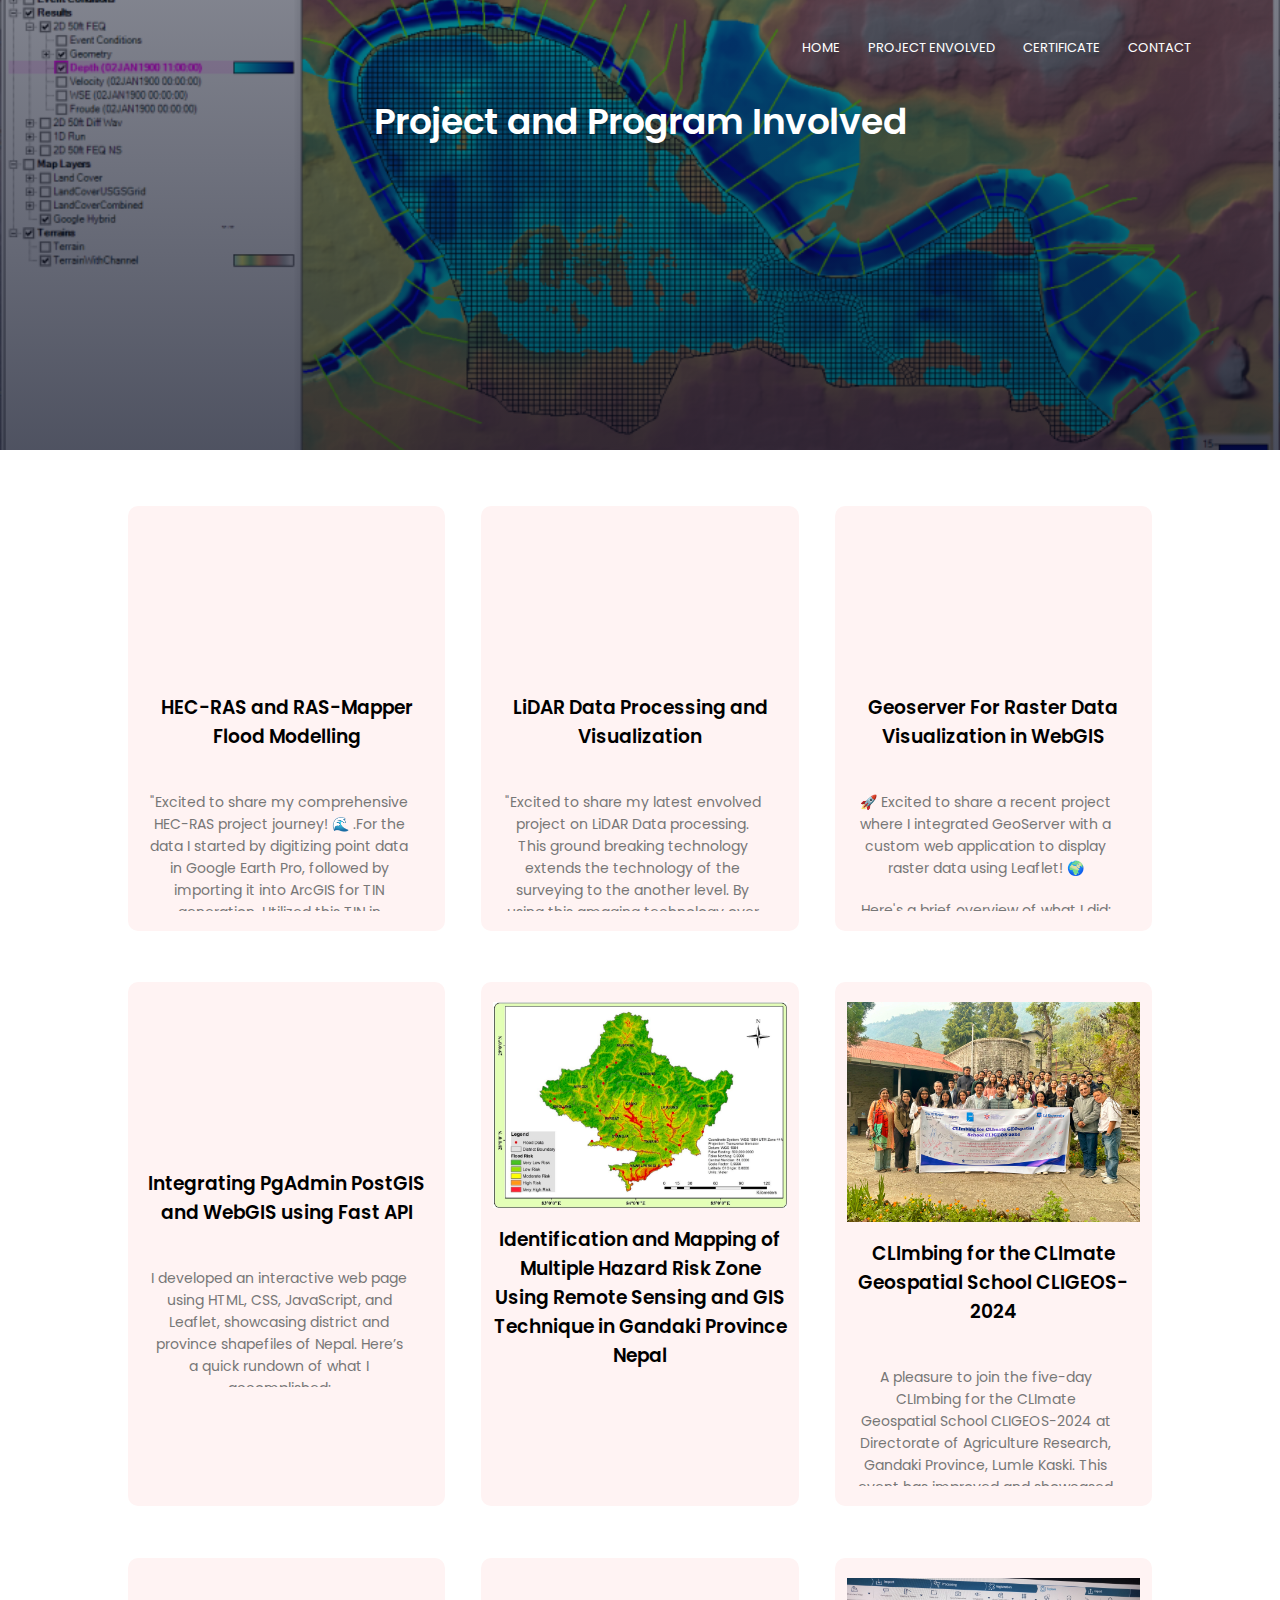
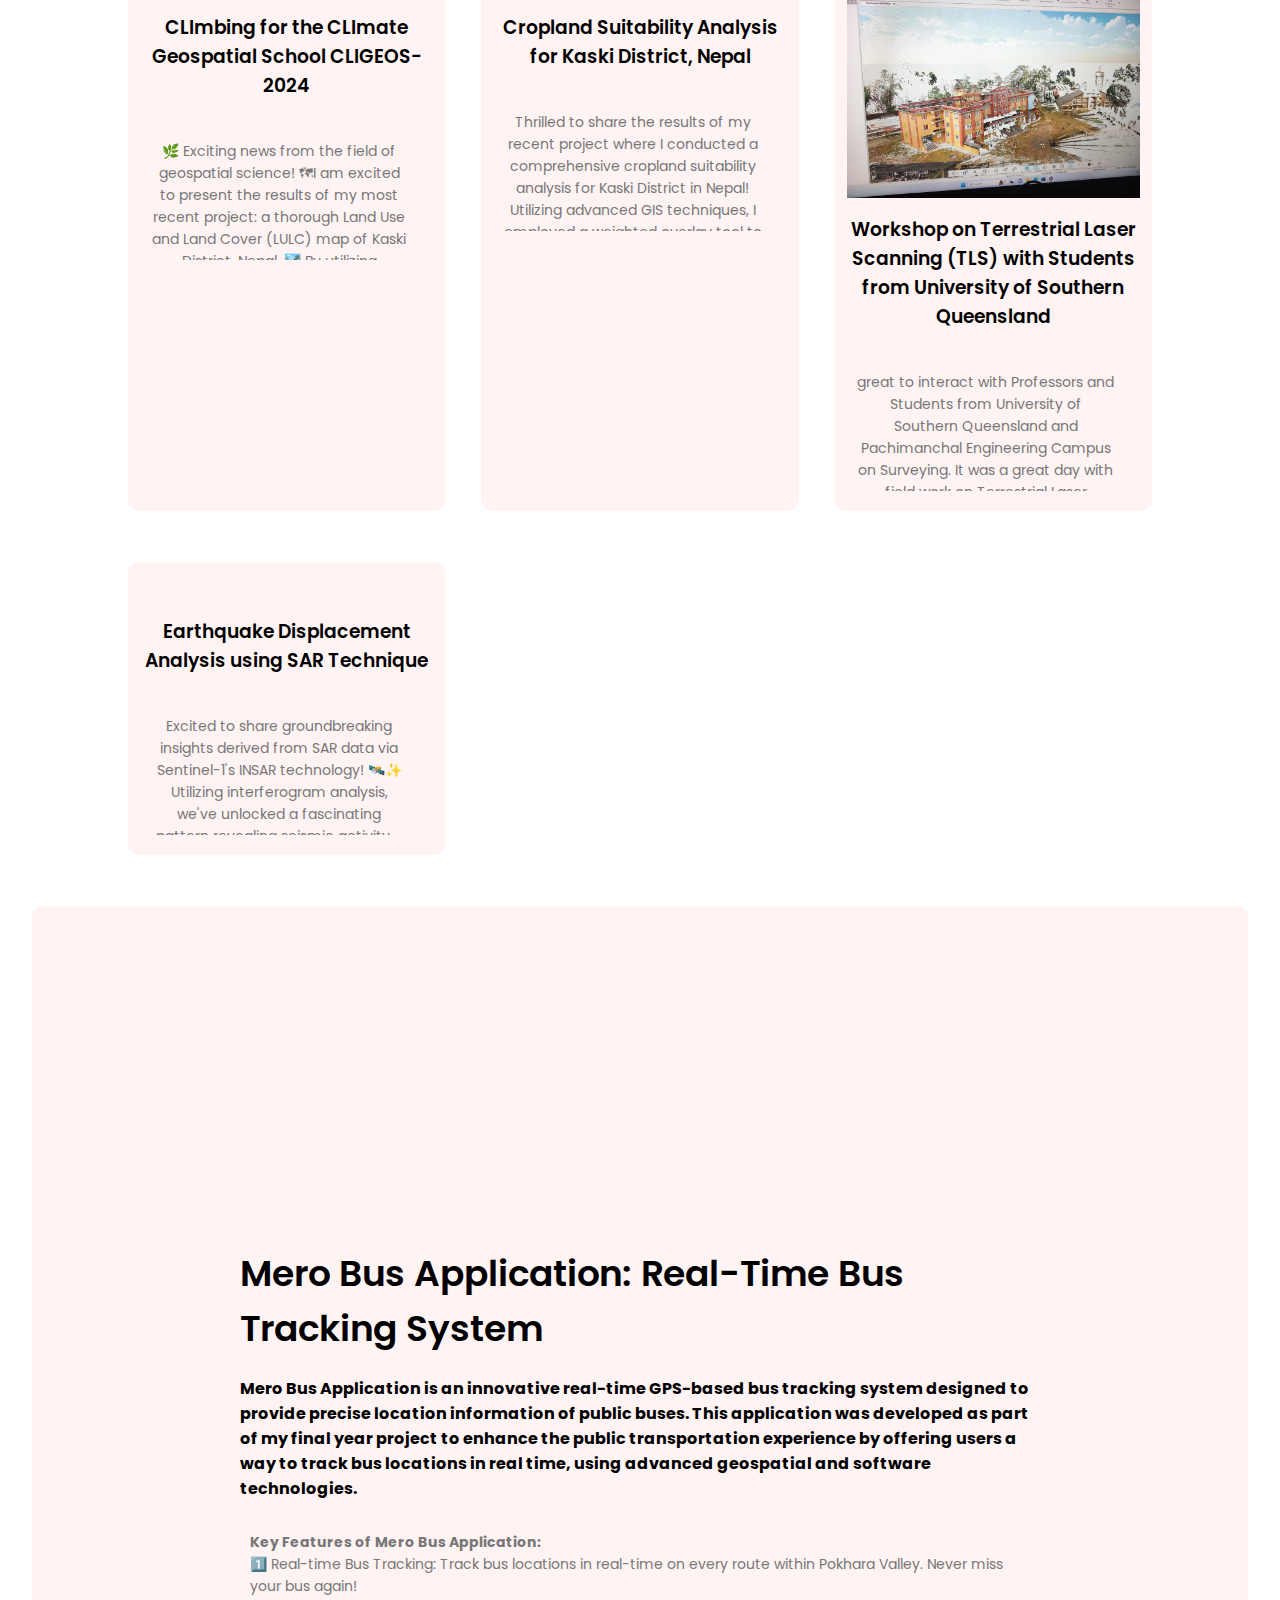
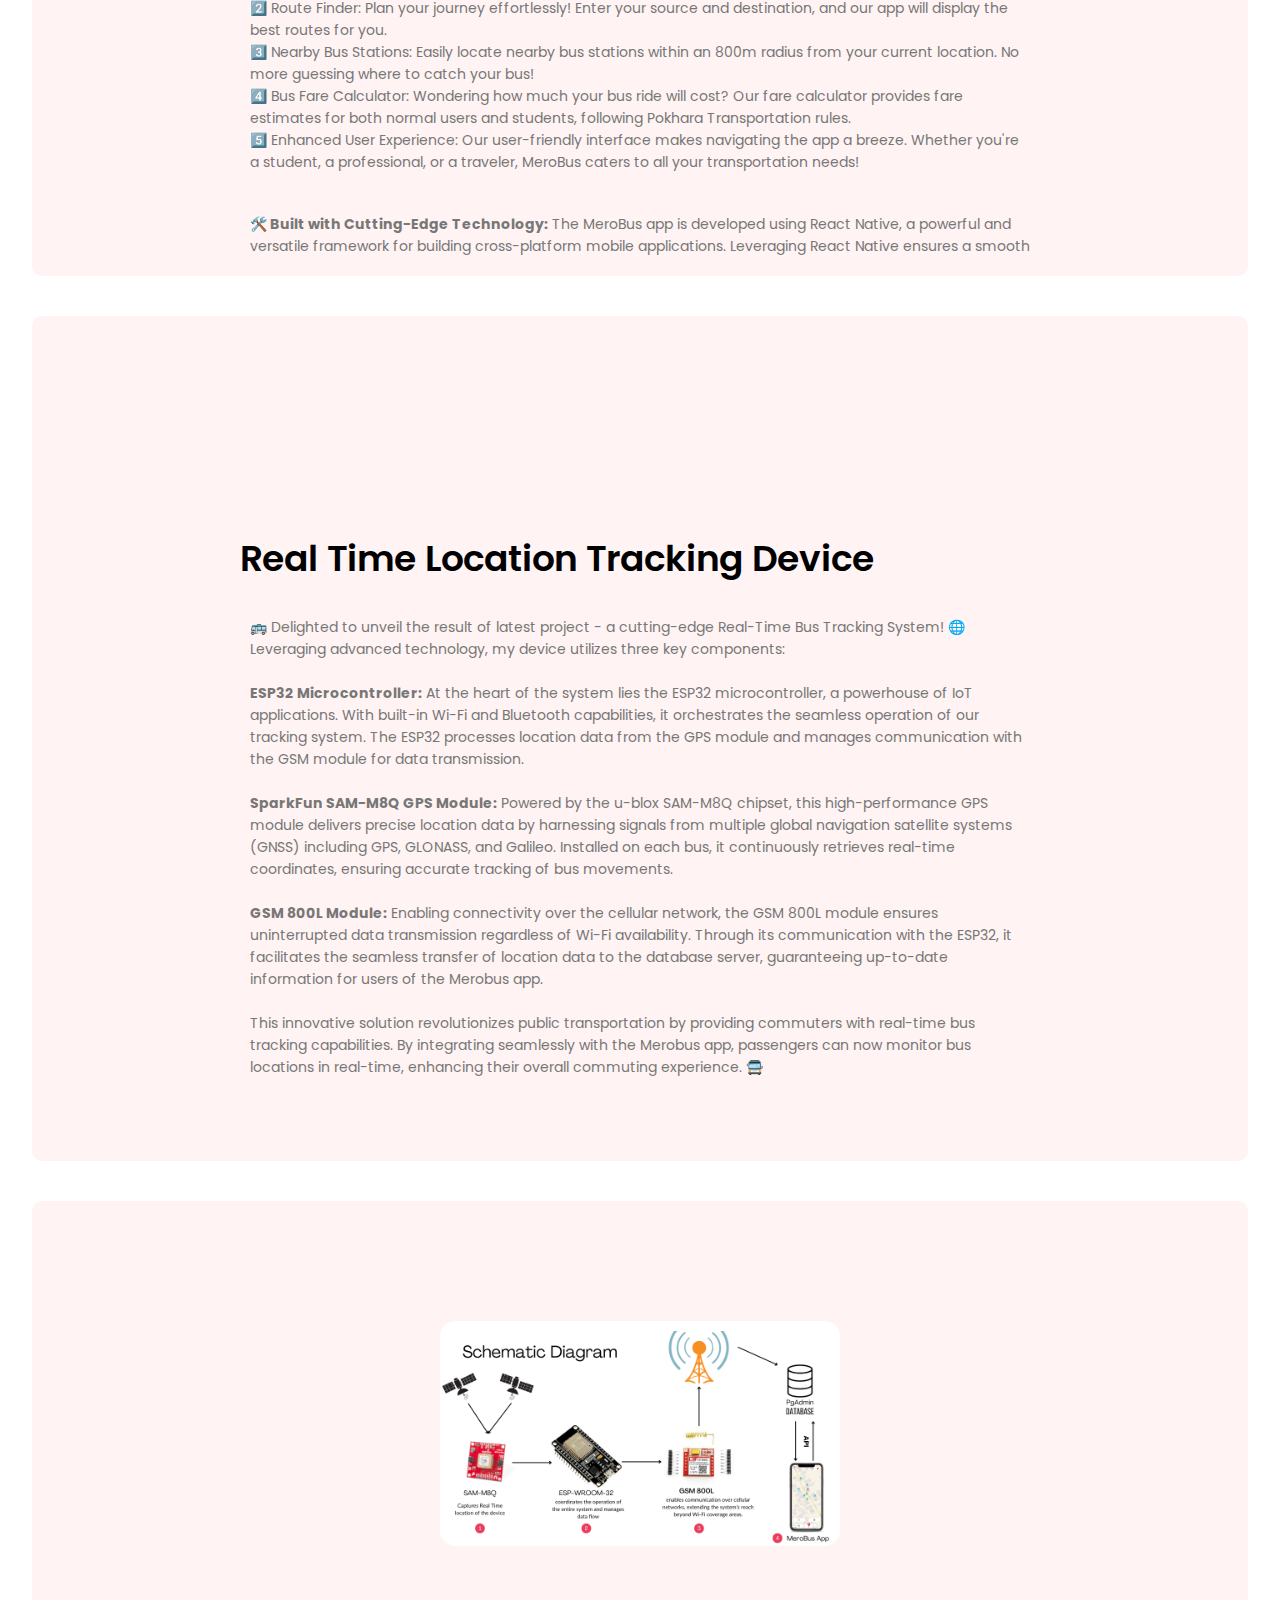
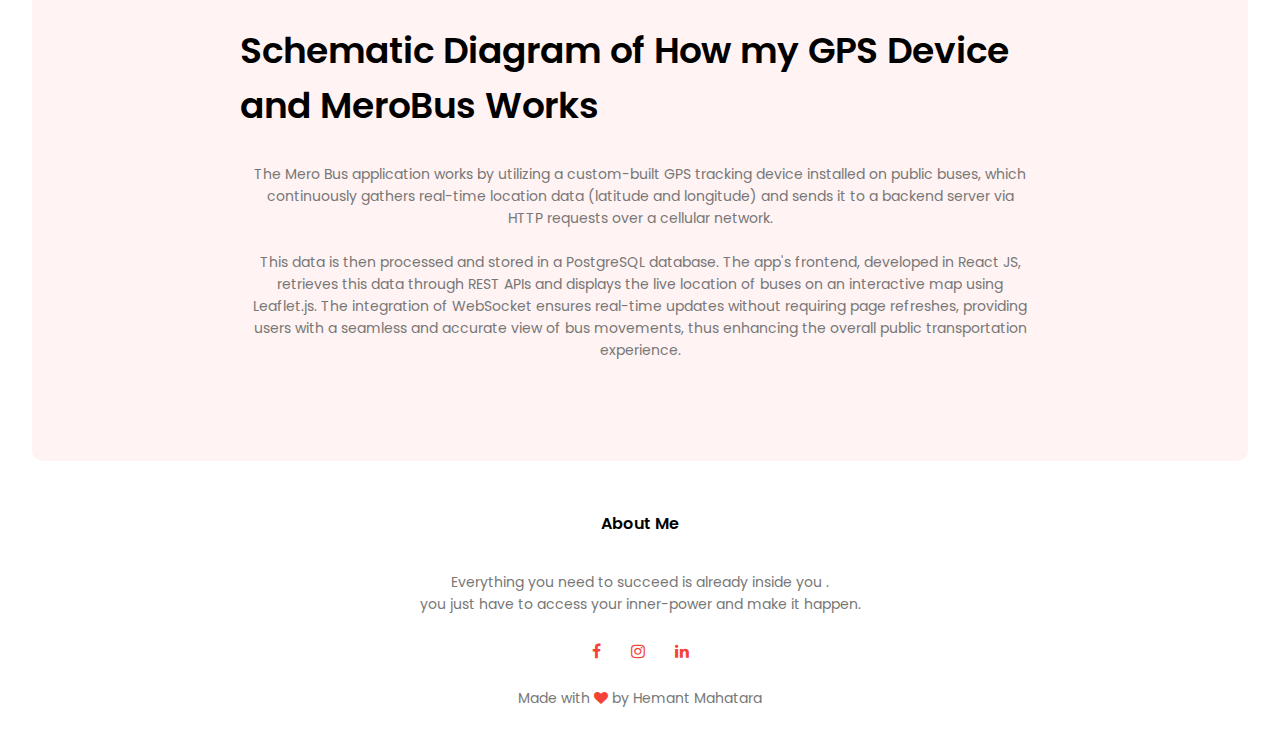
==== commit f2da4839: "Update COURSE.html" ====
--- a/COURSE.html
+++ b/COURSE.html
@@ -84,6 +84,32 @@
                         </p>
                         <p>I am excited about the numerous applications of HEC-RAS and eager to continue researching its
                             potential in improving engineering solutions and disaster resilience.</p>
+                        </p>
+                    </div>
+                </div>
+            </div>
+            <div class="course-col">
+                <div class="video-container">
+                    <!-- <video id="videoPlayer" autoplay muted loop> -->
+                    <video id="videoPlayer" autoplay muted loop>
+                        <source src="./course Photo/Lidar_Video.mp4" type="video/mp4">
+                        Your browser does not support the video tag.
+                    </video>
+                    <!-- <div class="arrows">
+                        <button id="prevBtn">⬅️</button>
+                        <button id="nextBtn">➡️</button>
+                    </div> -->
+                </div>
+                <div class="card-content">
+                    <h3 id="videoTitle">LiDAR Data Processing and Visualization</h3>
+                    <div class="content-container">
+                        <p class="content">
+                        <p>
+                            "Excited to share my latest envolved project on LiDAR Data processing. This ground breaking
+                            technology extends the technology of the surveying to the another level. By using this
+                            amaging technology over the drone photogrammetry it gives the more reliable and accurate
+                            data. Using this technology for city planning, road surveying, transmission line surveying
+                            are one of the most used example."
                         </p>
                     </div>
                 </div>
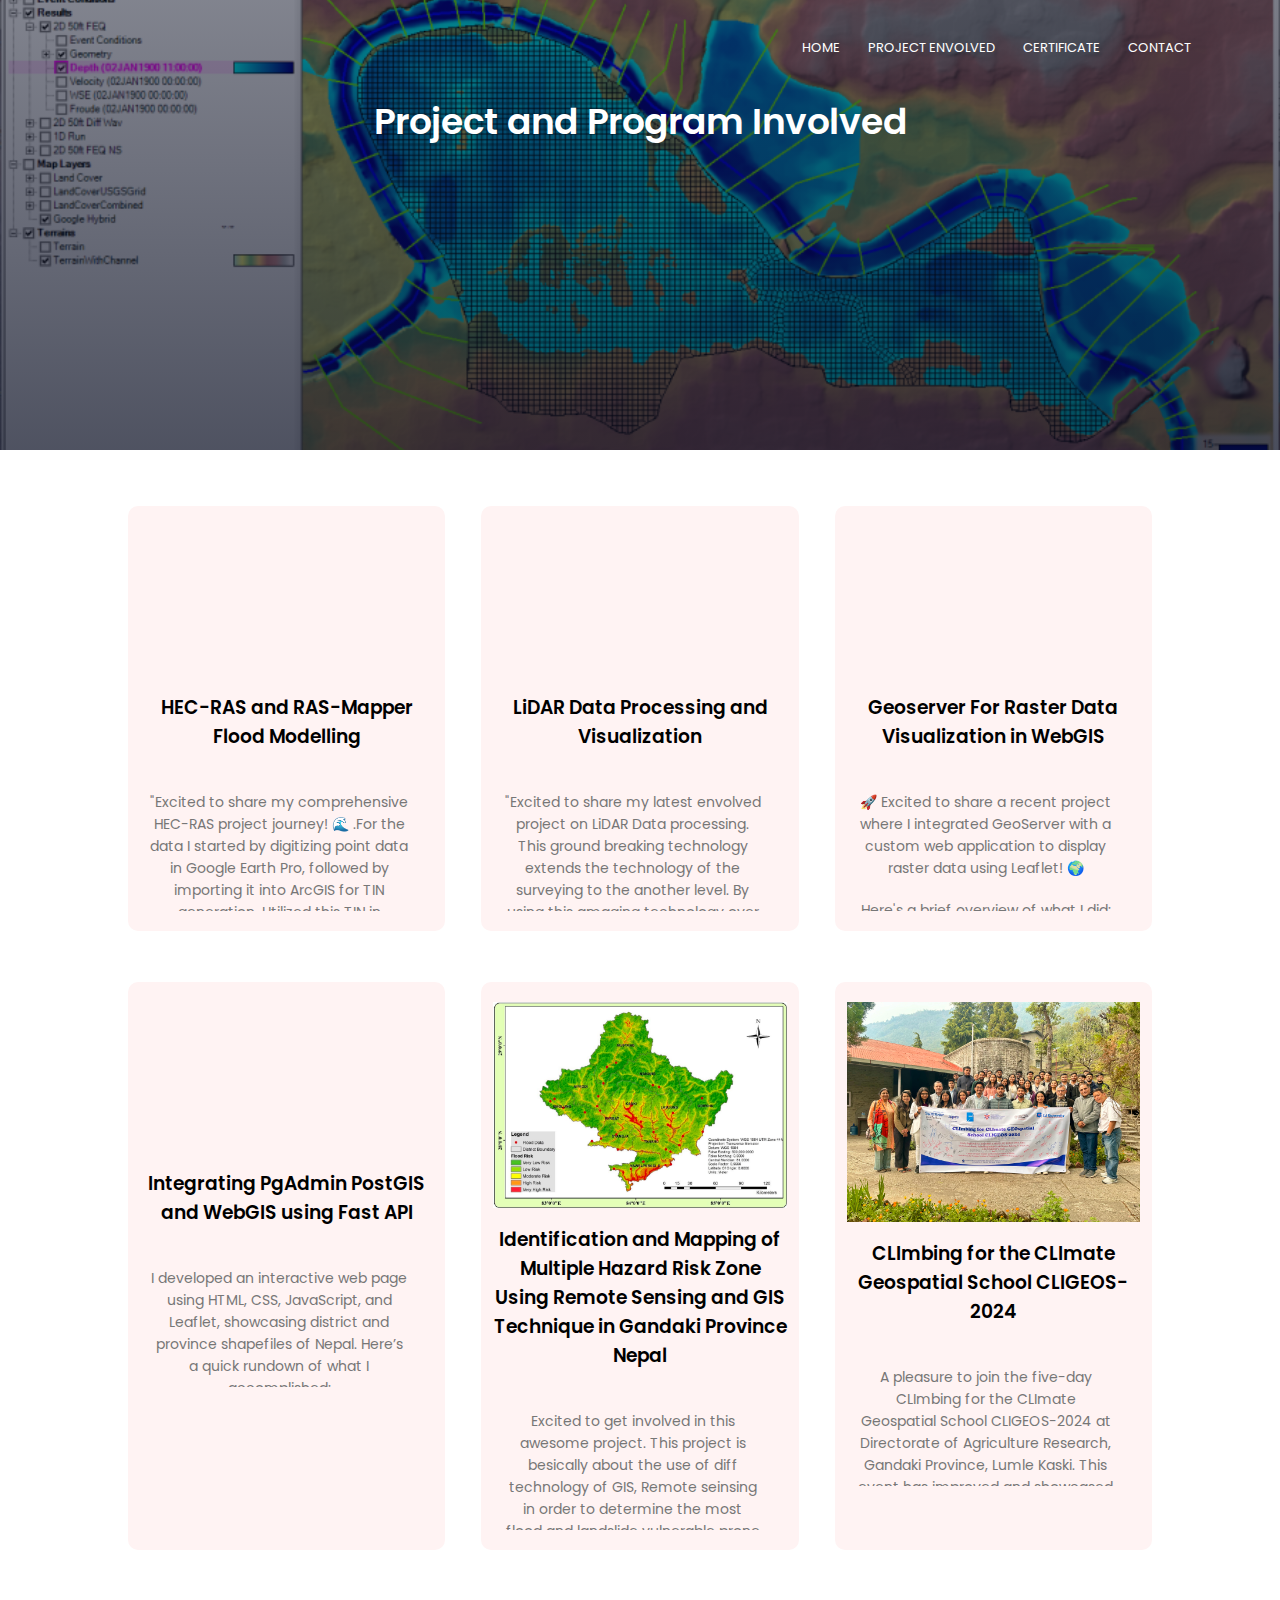
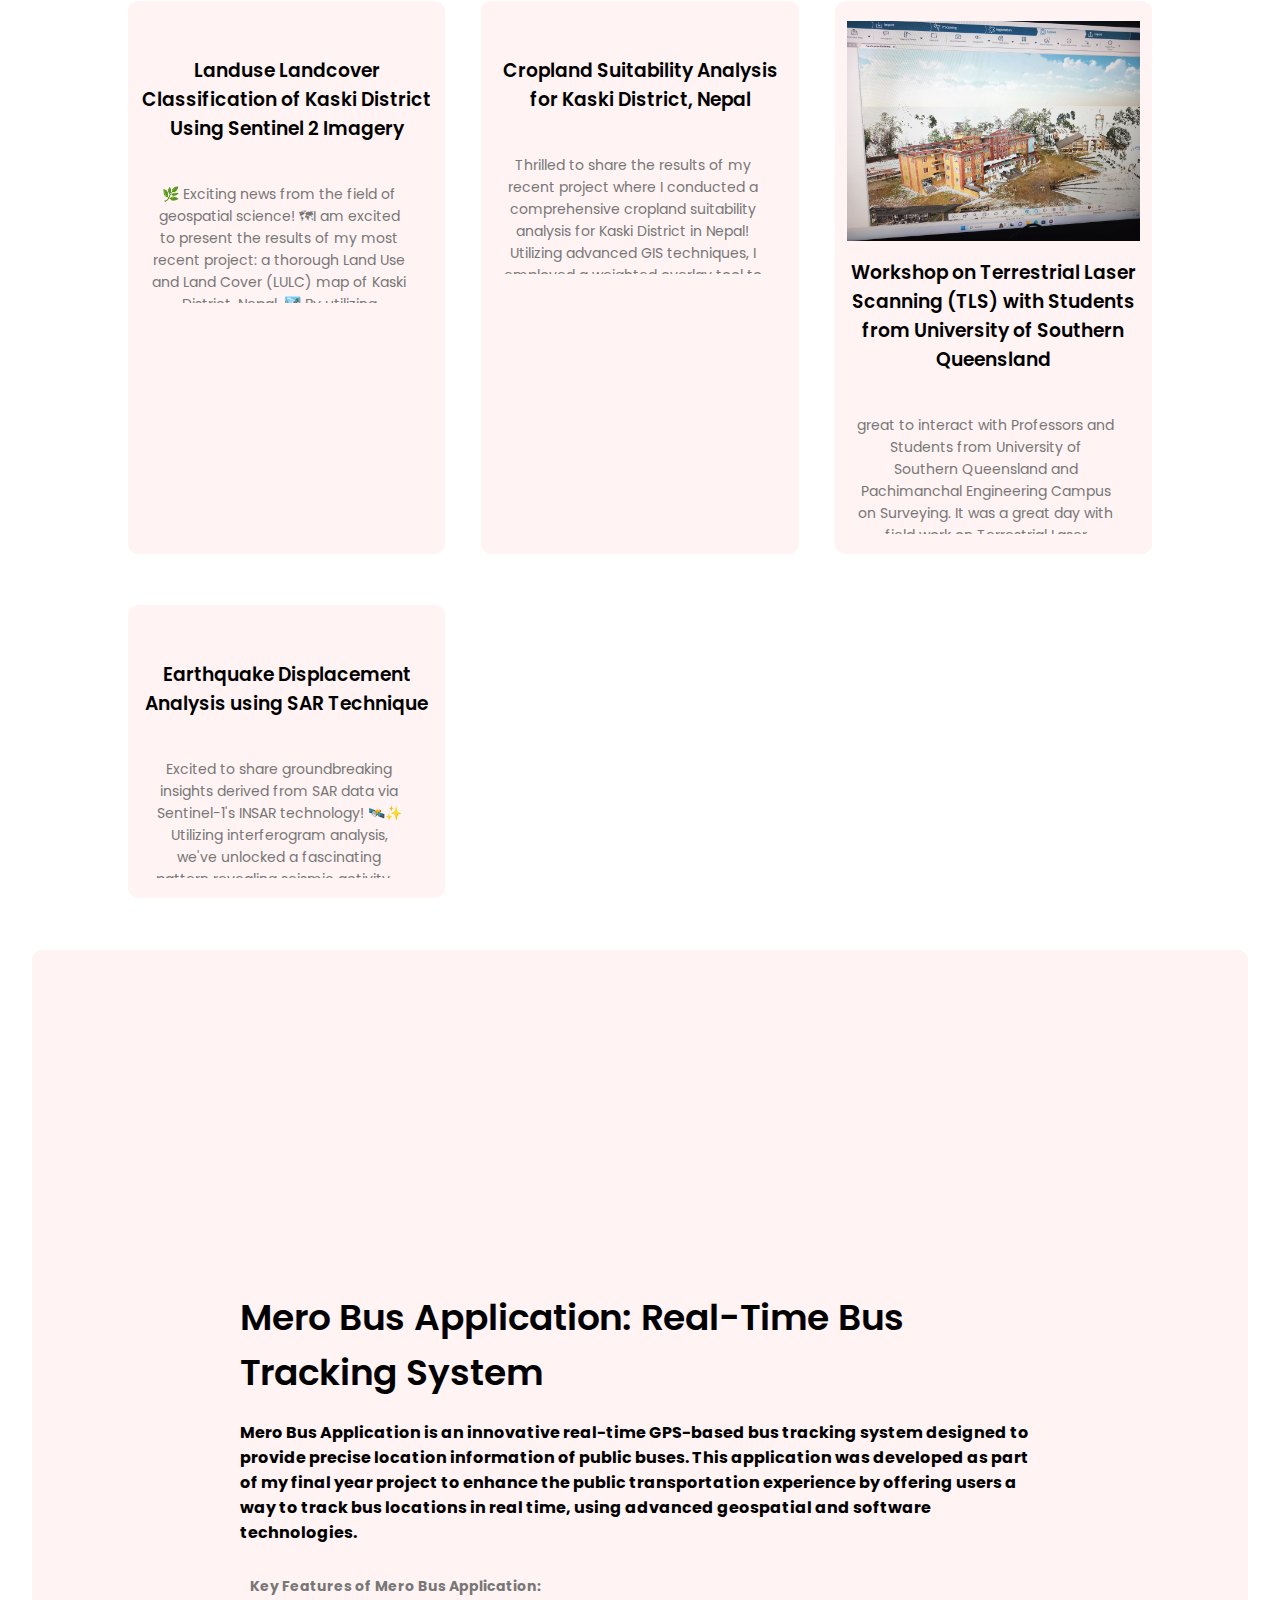
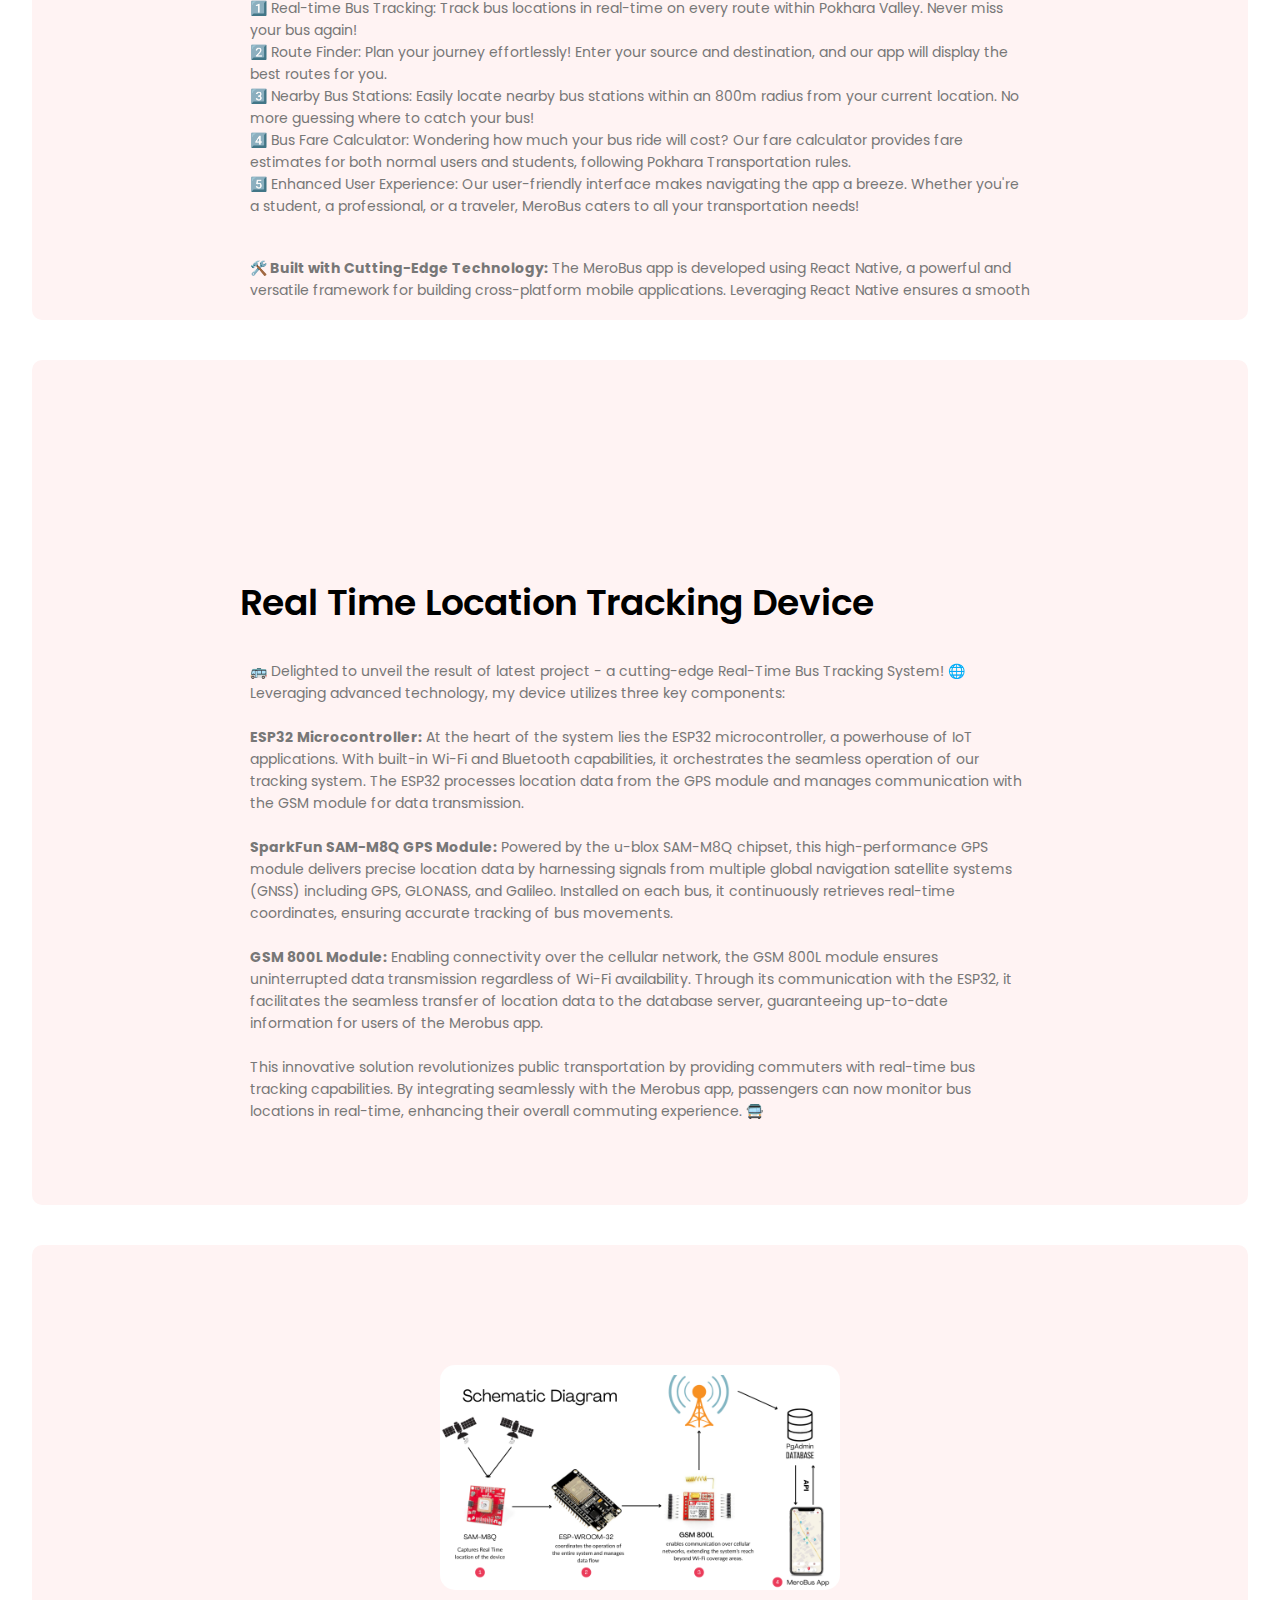
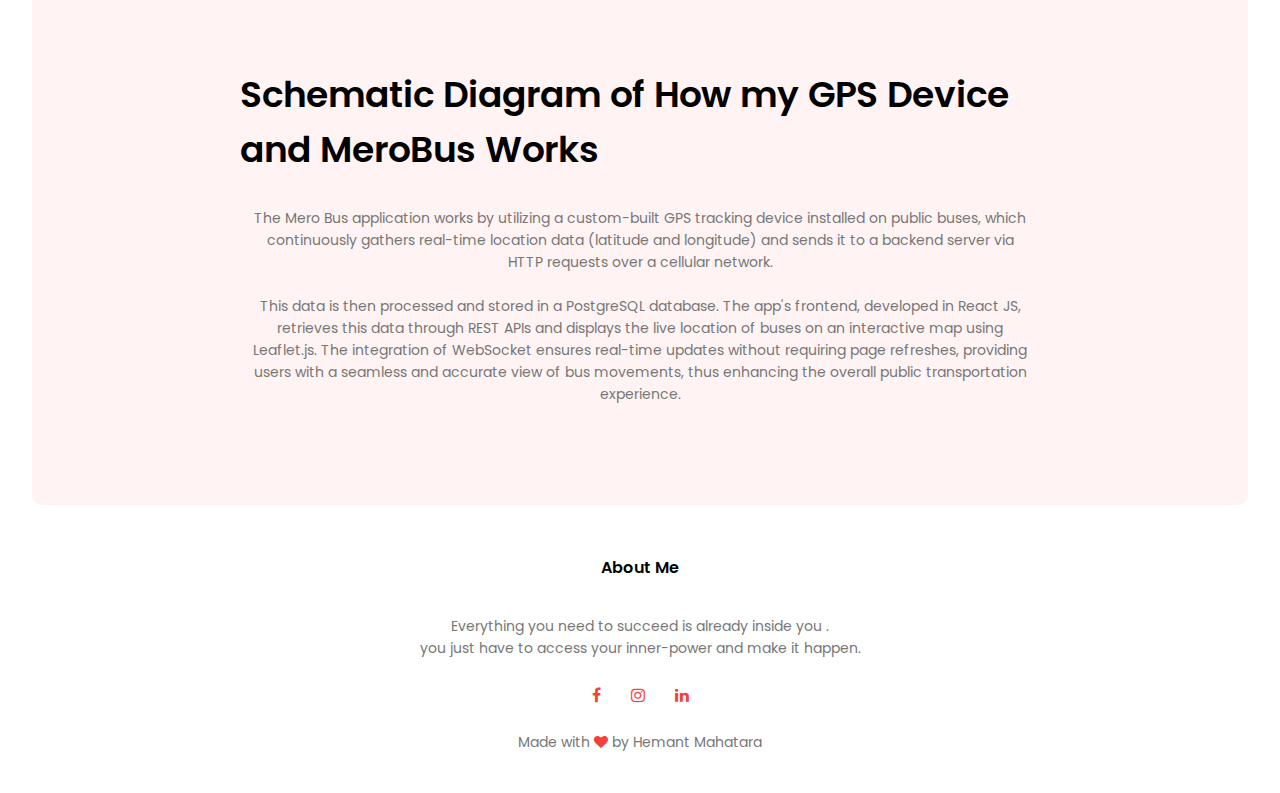
==== commit 474aaa8f: "Update COURSE.html" ====
--- a/COURSE.html
+++ b/COURSE.html
@@ -184,12 +184,25 @@
                 </div>
             </div>
 
-            <div class="course-col">
+          <div class="course-col">
                 <img src="./course Photo/floodprediction.png" alt="">
                 <div class="card-content">
                     <h3>Identification and Mapping of Multiple Hazard Risk Zone
                         Using Remote Sensing and GIS Technique
                         in Gandaki Province Nepal</h3>
+
+                    <div class="content-container">
+                        <p class="content">
+                        <p>
+                            Excited to get involved in this awesome project. This project is besically about the use of
+                            diff technology of GIS, Remote seinsing in order to determine the most flood and landslide
+                            vulnerable prone area. In this project i have used GIS sorftare like , ArcGIS, QGIS, ENVI,
+                            Google Earth Engine, Machine Learning. This project enlights my skills in case geomatics
+                            sector.
+                        </p>
+
+
+                    </div>
 
                 </div>
             </div>
@@ -229,7 +242,7 @@
             <div class="course-col">
                 <img src="./course Photo/LULCFINAL.jpg" alt="">
                 <div class="card-content">
-                    <h3>CLImbing for the CLImate Geospatial School CLIGEOS-2024</h3>
+                    <h3>Landuse Landcover Classification of Kaski District Using Sentinel 2 Imagery</h3>
                     <div class="content-container">
                         <p class="content">
 
